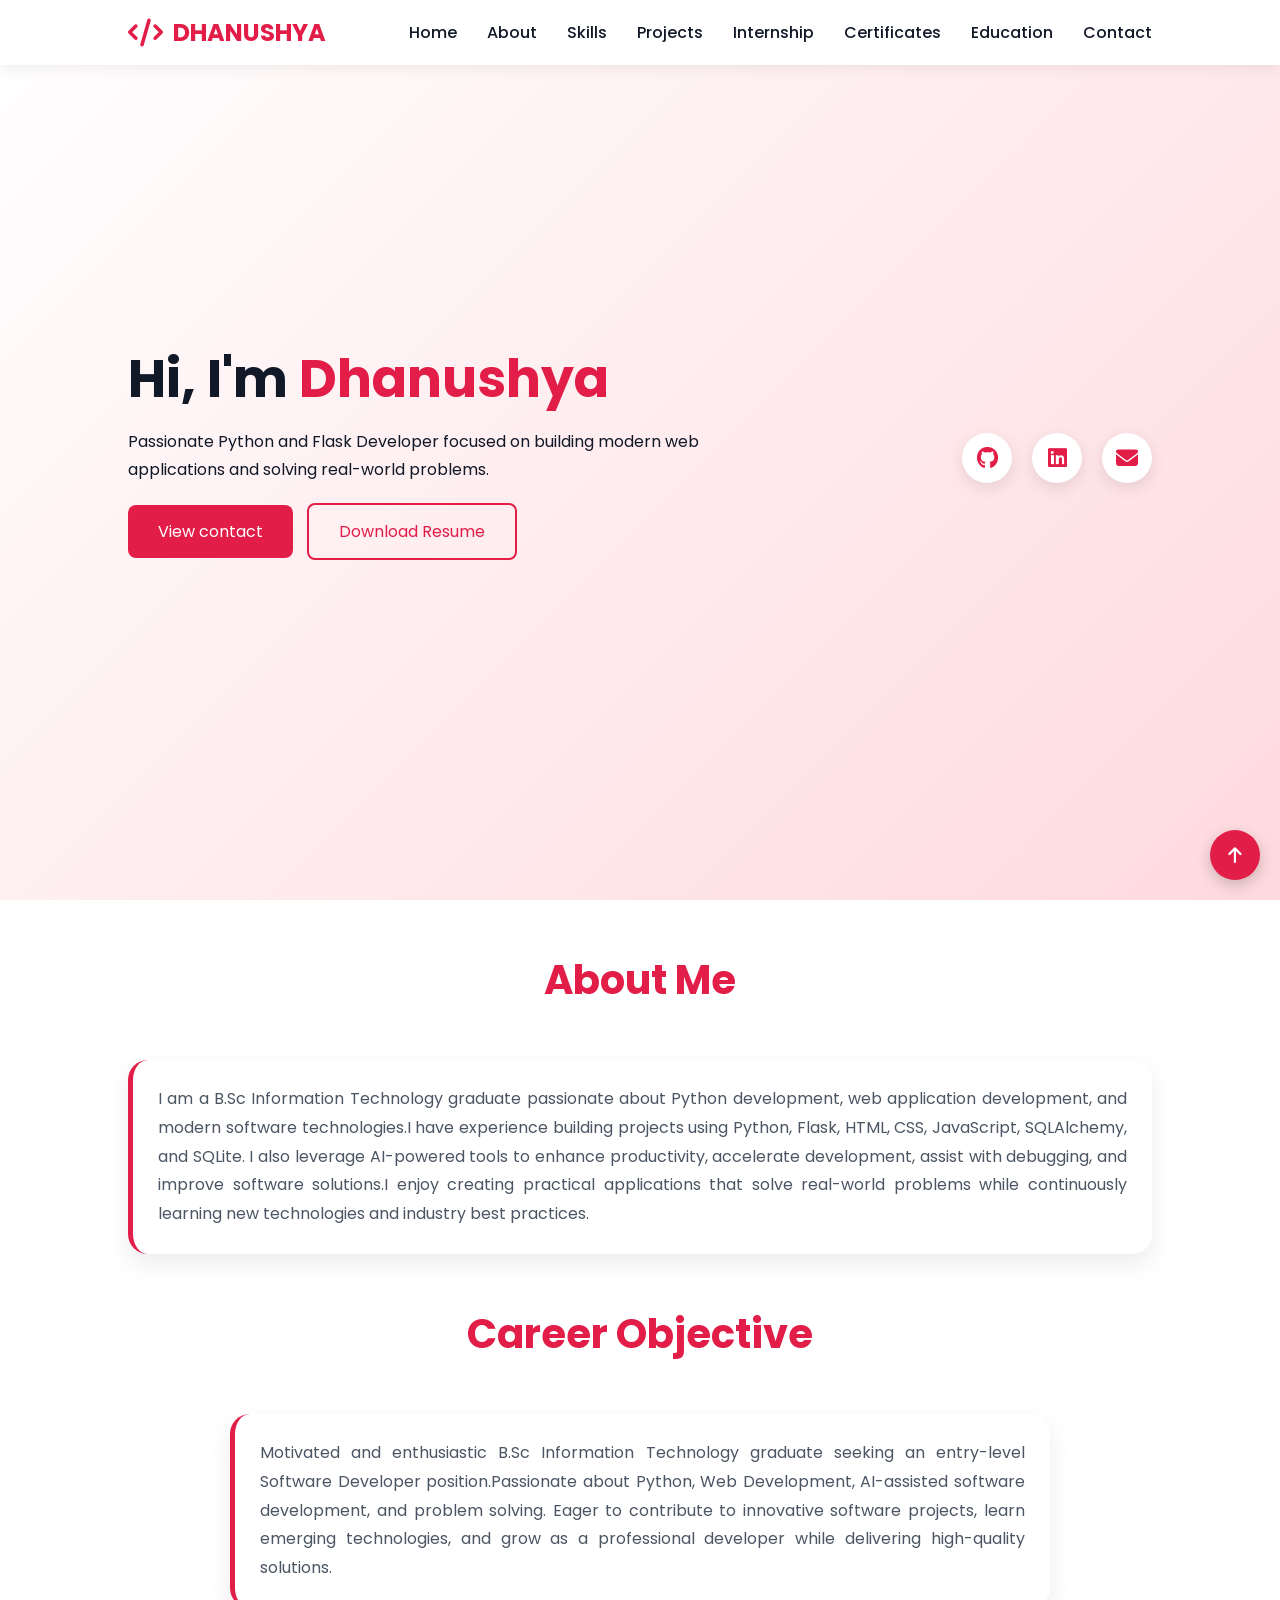
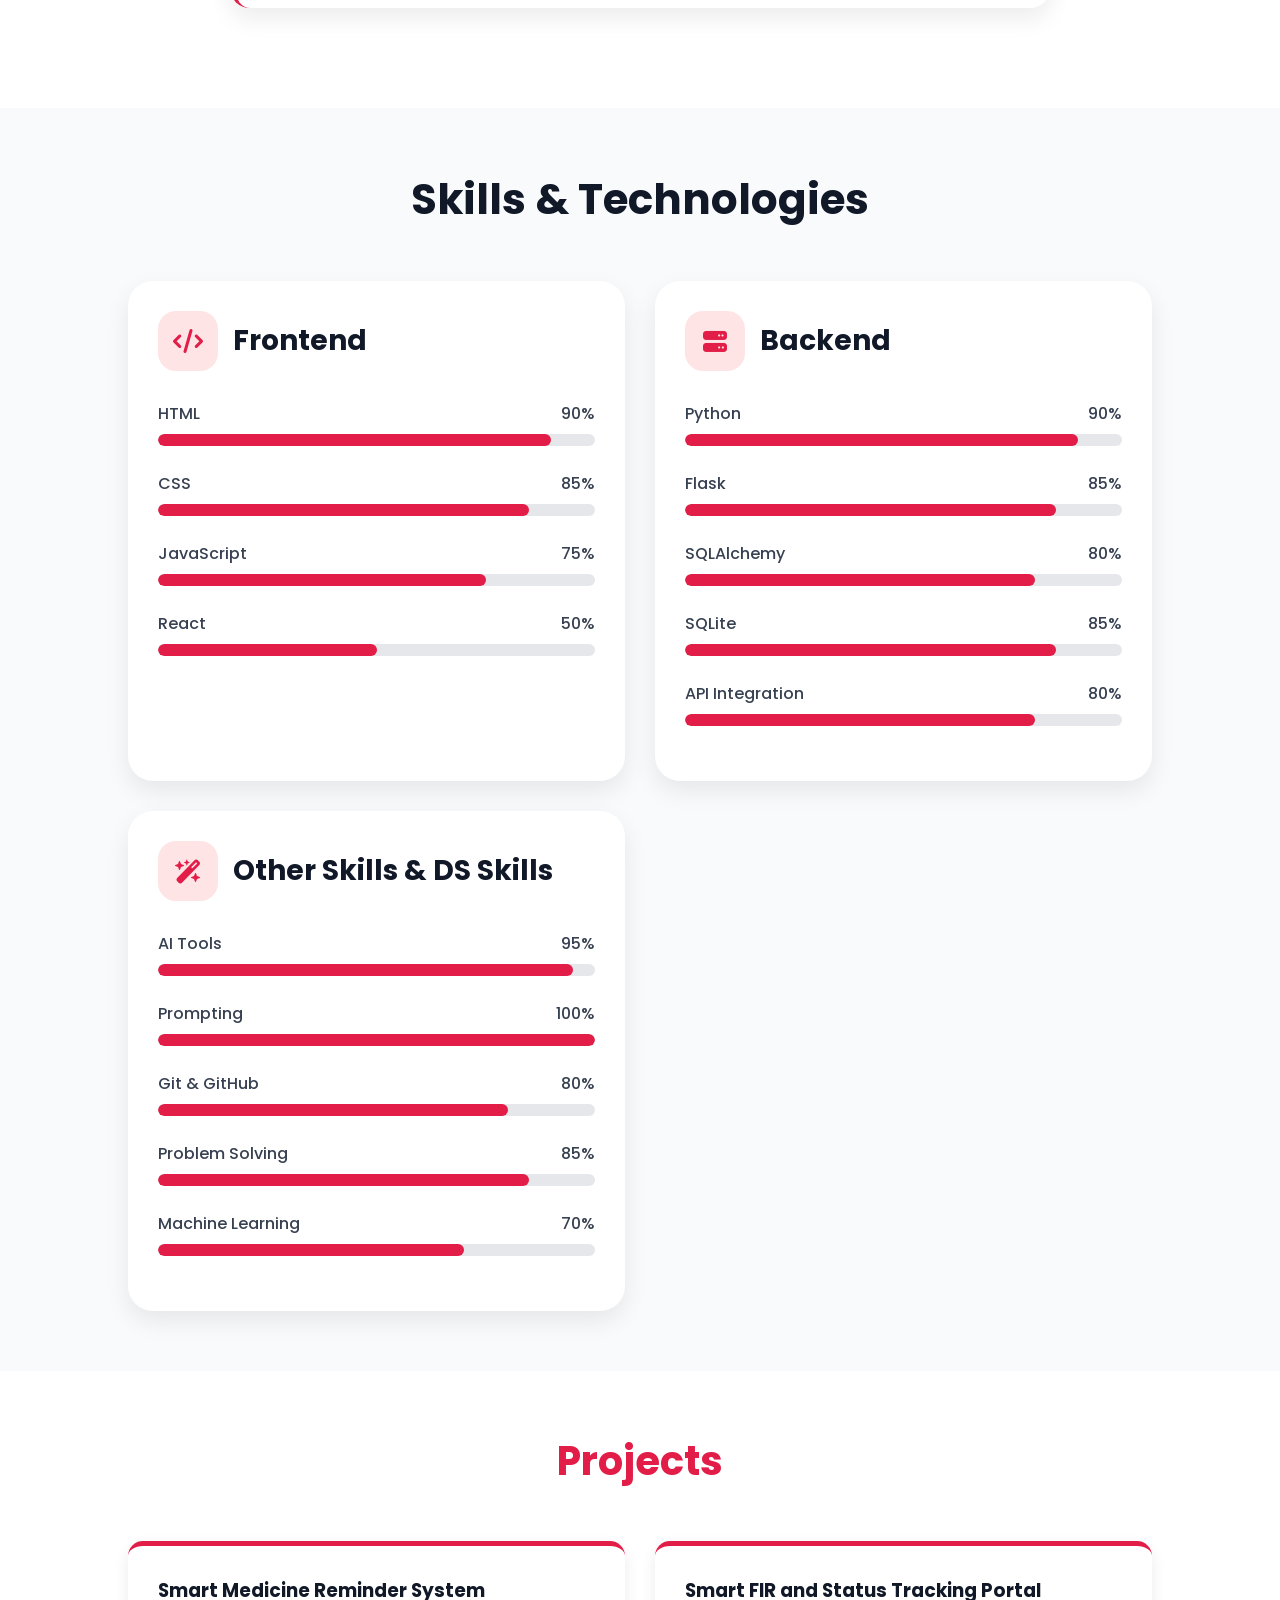
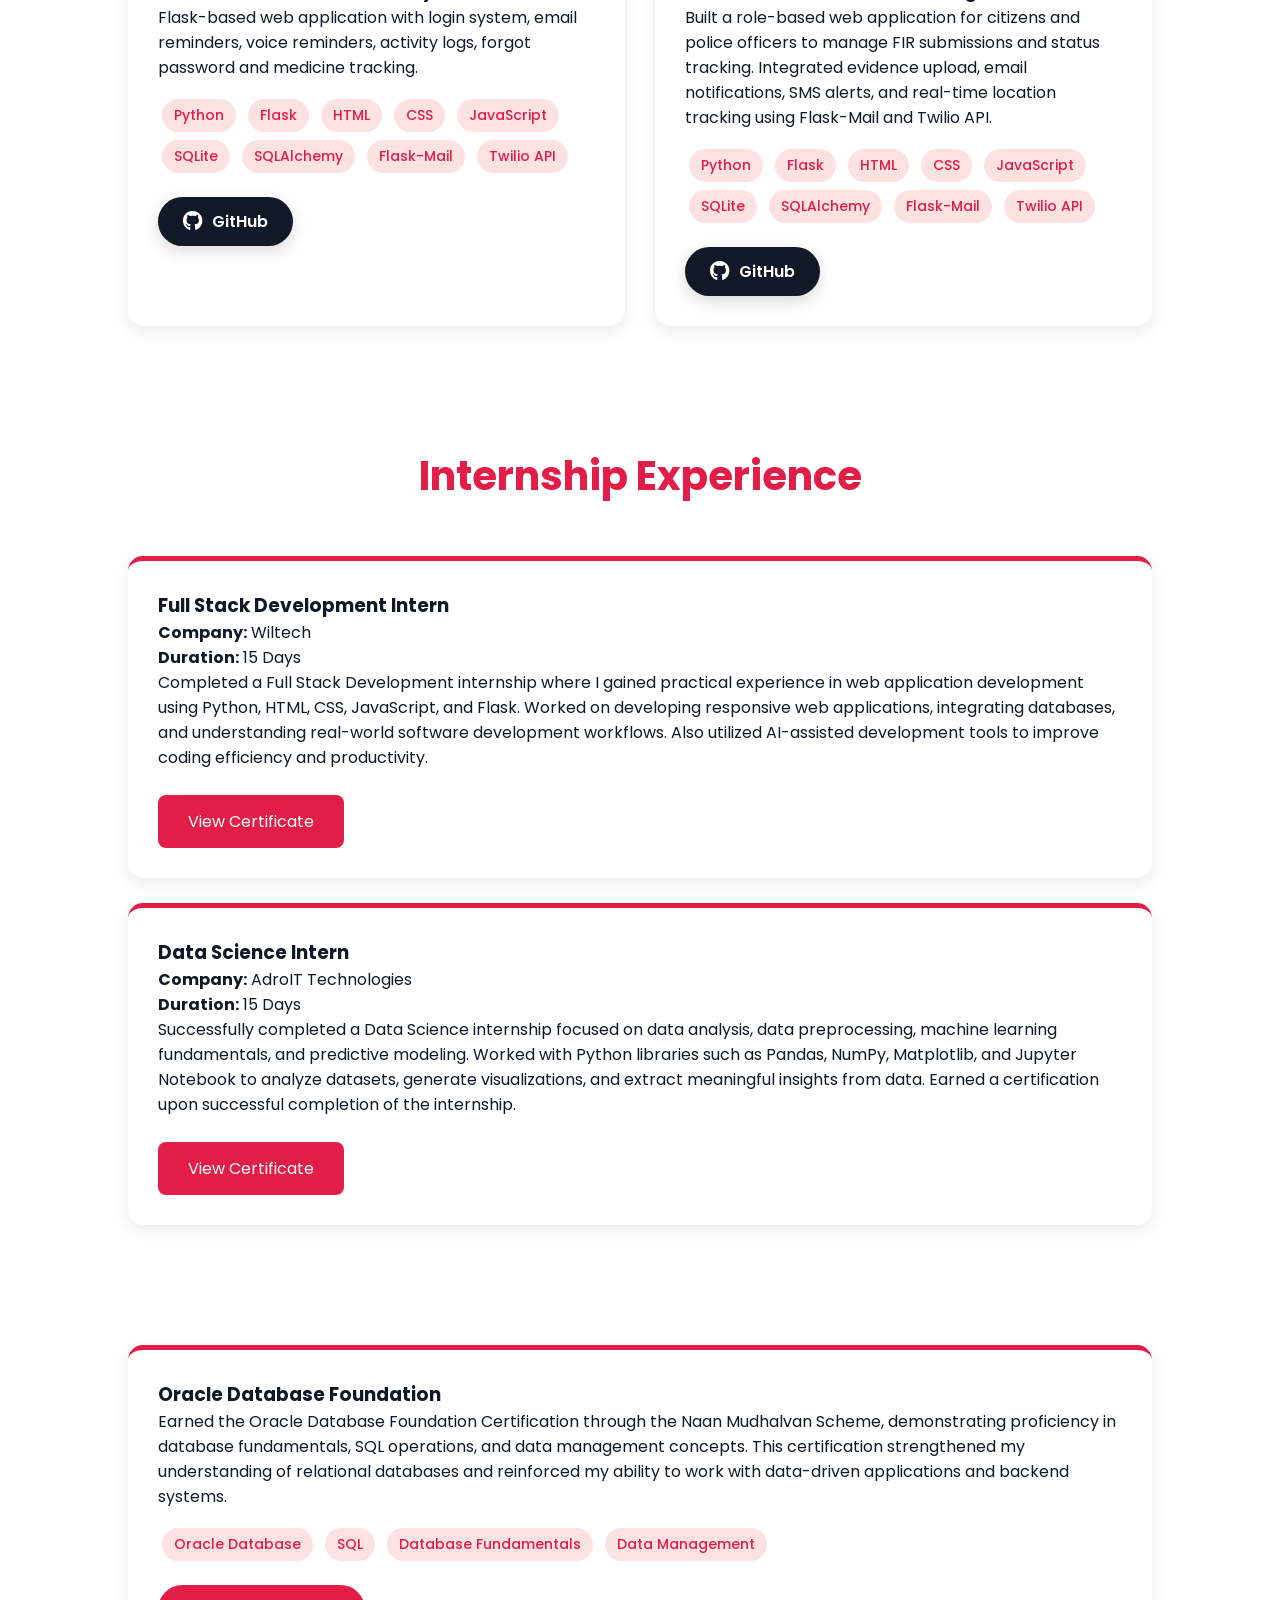
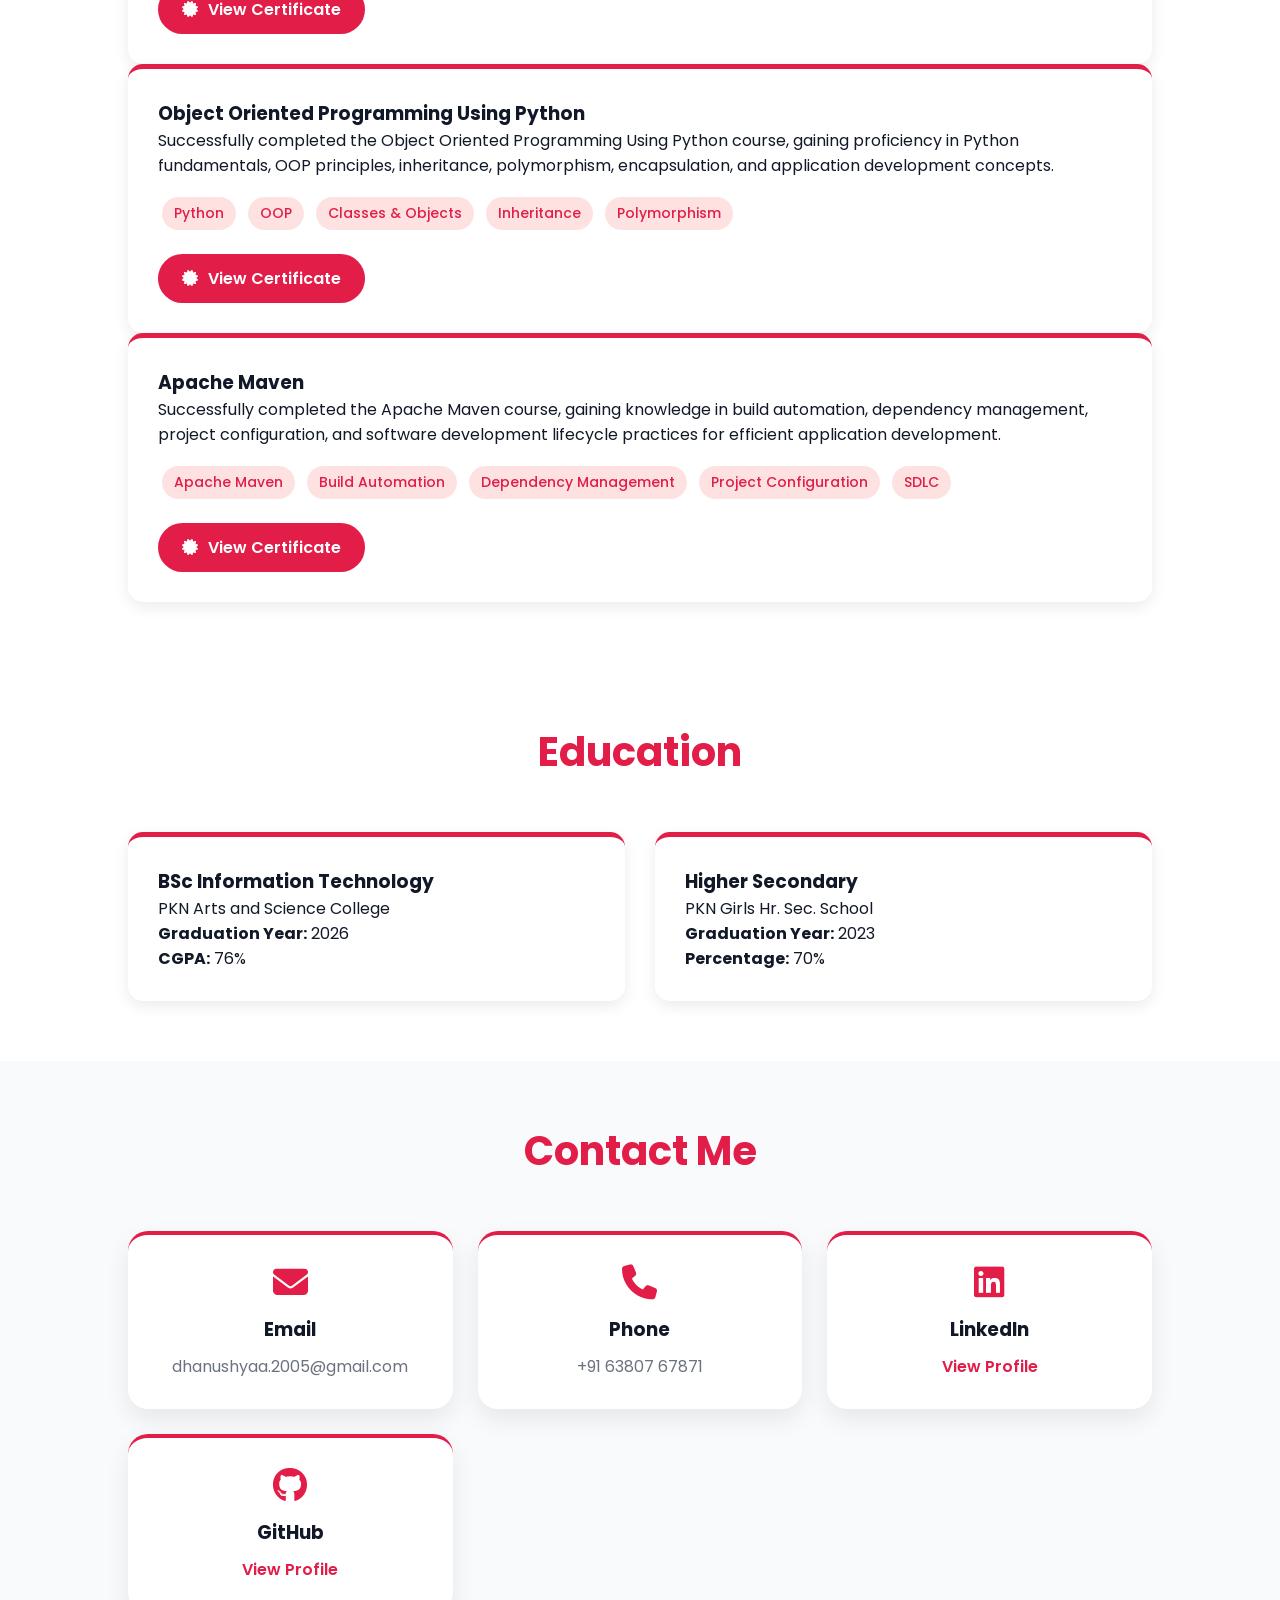
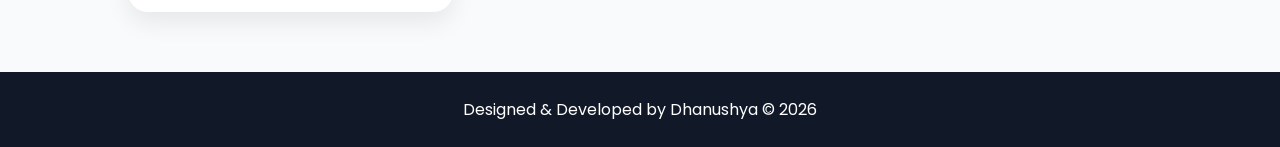
==== portfolio2/index.html @ f08ca9ea "Update index.html" ====
<!DOCTYPE html>
<html lang="en">
<head>
<meta charset="UTF-8">
<meta name="viewport" content="width=device-width, initial-scale=1.0">

<title>Dhanushya | Python Developer Portfolio</title>

<link href="https://fonts.googleapis.com/css2?family=Poppins:wght@300;400;500;600;700&display=swap" rel="stylesheet">

<link rel="stylesheet" href="style.css">

<link rel="stylesheet"
href="https://cdnjs.cloudflare.com/ajax/libs/font-awesome/6.5.1/css/all.min.css">
</head>

<body>

<nav>

<div class="logo">
    <i class="fa-solid fa-code"></i>
    DHANUSHYA
</div>

<ul>
<li><a href="#home">Home</a></li>
<li><a href="#about">About</a></li>
<li><a href="#skills">Skills</a></li>
<li><a href="#projects">Projects</a></li>
<li><a href="#internship">Internship</a></li>
<li><a href="#certificates">Certificates</a></li>
<li><a href="#education">Education</a></li>
<li><a href="#contact">Contact</a></li>
</ul>

</nav>

<section class="hero" id="home">

<div class="hero-text">

<h1>Hi, I'm <span>Dhanushya</span></h1>

<h2><span id="typing"></span>
</h2>

<p>
Passionate Python and Flask Developer focused on building
modern web applications and solving real-world problems.
</p>

<a href="#contact" class="btn">View contact</a>

<a href="Dhanushya_Resume_2.zip" class="btn-outline" download>
Download Resume
</a>

</div>
<div class="social-links">

    <a href="https://github.com/Dhanushya-A" target="_blank">
        <i class="fa-brands fa-github"></i>
    </a>

    <a href="https://www.linkedin.com/in/dhanushya01/" target="_blank">
        <i class="fa-brands fa-linkedin"></i>
    </a>

    <a href="mailto:dhanushyaa.2005@gmail.com">
        <i class="fa-solid fa-envelope"></i>
    </a>

</div>



</section>

<section id="about" class="fade-in">

<h2 class="section-title">About Me</h2>

<div class="about-card">

<p>
I am a B.Sc Information Technology graduate passionate about
Python development, web application development, and modern
software technologies.I have experience building projects using Python, Flask,
HTML, CSS, JavaScript, SQLAlchemy, and SQLite. I also leverage
AI-powered tools to enhance productivity, accelerate development,
assist with debugging, and improve software solutions.I enjoy creating practical applications that solve real-world
problems while continuously learning new technologies and
industry best practices.
</p>

</div>

<section id="objective">

<h2 class="section-title">Career Objective</h2>

<div class="objective-card">

<p>
Motivated and enthusiastic B.Sc Information Technology graduate
seeking an entry-level Software Developer position.Passionate about Python, Web Development, AI-assisted software
development, and problem solving. Eager to contribute to
innovative software projects, learn emerging technologies,
and grow as a professional developer while delivering
high-quality solutions.
</p>

</div>

</section>

</section>



<section id="skills">

    <h2 class="skills-title">Skills & Technologies</h2>

    <div class="skills-container">

        <!-- Frontend -->

        <div class="skill-card">

            <div class="card-header">
                <div class="icon-box">
                    <i class="fa-solid fa-code"></i>
                </div>
                <h3>Frontend</h3>
            </div>

            <div class="skill">
                <div class="skill-info">
                    <span>HTML</span>
                    <span>90%</span>
                </div>
                <div class="progress-bar">
                    <div class="progress" style="width:90%"></div>
                </div>
            </div>

            <div class="skill">
                <div class="skill-info">
                    <span>CSS</span>
                    <span>85%</span>
                </div>
                <div class="progress-bar">
                    <div class="progress" style="width:85%"></div>
                </div>
            </div>

            <div class="skill">
                <div class="skill-info">
                    <span>JavaScript</span>
                    <span>75%</span>
                </div>
                <div class="progress-bar">
                    <div class="progress" style="width:75%"></div>
                </div>
            </div>

            <div class="skill">
                <div class="skill-info">
                    <span>React</span>
                    <span>50%</span>
                </div>
                <div class="progress-bar">
                    <div class="progress" style="width:50%"></div>
                </div>
            </div>

        </div>

        <!-- Backend -->

        <div class="skill-card">

            <div class="card-header">
                <div class="icon-box">
                    <i class="fa-solid fa-server"></i>
                </div>
                <h3>Backend</h3>
            </div>

            <div class="skill">
                <div class="skill-info">
                    <span>Python</span>
                    <span>90%</span>
                </div>
                <div class="progress-bar">
                    <div class="progress" style="width:90%"></div>
                </div>
            </div>

            <div class="skill">
                <div class="skill-info">
                    <span>Flask</span>
                    <span>85%</span>
                </div>
                <div class="progress-bar">
                    <div class="progress" style="width:85%"></div>
                </div>
            </div>

            <div class="skill">
                <div class="skill-info">
                    <span>SQLAlchemy</span>
                    <span>80%</span>
                </div>
                <div class="progress-bar">
                    <div class="progress" style="width:80%"></div>
                </div>
            </div>

            <div class="skill">
                <div class="skill-info">
                    <span>SQLite</span>
                    <span>85%</span>
                </div>
                <div class="progress-bar">
                    <div class="progress" style="width:85%"></div>
                </div>
            </div>
            
            <div class="skill">
                <div class="skill-info">
                    <span>API Integration</span>
                    <span>80%</span>
                </div>
                <div class="progress-bar">
                    <div class="progress" style="width:80%"></div>
                </div>
            </div>

        </div>

        <!-- Other Skills -->

        <div class="skill-card">

            <div class="card-header">
                <div class="icon-box">
                    <i class="fa-solid fa-wand-magic-sparkles"></i>
                </div>
                <h3>Other Skills & DS Skills</h3>
            </div>

            <div class="skill">
                <div class="skill-info">
                    <span>AI Tools</span>
                    <span>95%</span>
                </div>
                <div class="progress-bar">
                    <div class="progress" style="width:95%"></div>
                </div>
            </div>

            <div class="skill">
                <div class="skill-info">
                    <span>Prompting</span>
                    <span>100%</span>
                </div>
                <div class="progress-bar">
                    <div class="progress" style="width:100%"></div>
                </div>
            </div>

            <div class="skill">
                <div class="skill-info">
                    <span>Git & GitHub</span>
                    <span>80%</span>
                </div>
                <div class="progress-bar">
                    <div class="progress" style="width:80%"></div>
                </div>
            </div>

            <div class="skill">
                <div class="skill-info">
                    <span>Problem Solving</span>
                    <span>85%</span>
                </div>
                <div class="progress-bar">
                    <div class="progress" style="width:85%"></div>
                </div>
            </div>

            <div class="skill">
                <div class="skill-info">
                    <span>Machine Learning</span>
                    <span>70%</span>
                </div>
                <div class="progress-bar">
                    <div class="progress" style="width:70%"></div>
                </div>
            </div>

        </div>

    </div>

</section>

<section id="projects">

<h2 class="section-title">Projects</h2>

<div class="projects-grid">

<div class="project">

<h3>Smart Medicine Reminder System</h3>

<p>
Flask-based web application with login system,
email reminders, voice reminders, activity logs,
forgot password and medicine tracking.
</p>

<div class="tech-stack">
    <span>Python</span>
    <span>Flask</span>
    <span>HTML</span>
    <span>CSS</span>
    <span>JavaScript</span>
    <span>SQLite</span>
    <span>SQLAlchemy</span>
    <span>Flask-Mail</span>
    <span>Twilio API</span>
</div>

<div class="project-buttons">

    <a href="https://github.com/Dhanushya-A/Medicine_reminder_webapp.git"
       target="_blank"
       class="github-btn">

       <i class="fa-brands fa-github"></i>
       GitHub

    </a>

</div>

</div>
<div class="project">

<h3>Smart FIR and Status Tracking Portal</h3>

<p>
Built a role-based web application for citizens and police
officers to manage FIR submissions and status tracking.
Integrated evidence upload, email notifications, SMS alerts,
and real-time location tracking using Flask-Mail and Twilio API.
</p>

<div class="tech-stack">
    <span>Python</span>
    <span>Flask</span>
    <span>HTML</span>
    <span>CSS</span>
    <span>JavaScript</span>
    <span>SQLite</span>
    <span>SQLAlchemy</span>
    <span>Flask-Mail</span>
    <span>Twilio API</span>
</div>
<div class="project-buttons">

    <a href="https://github.com/Dhanushya-A/Smart-FIR-and-Status-Tracking-Portal.git"
       target="_blank"
       class="github-btn">

       <i class="fa-brands fa-github"></i>
       GitHub

    </a>

</div>

</div>



</div>

</section>

<section id="internship">

    <h2 class="section-title">Internship Experience</h2>

    <div class="project">

        <h3>Full Stack Development Intern</h3>

        <p><strong>Company:</strong> Wiltech</p>

        <p><strong>Duration:</strong> 15 Days</p>

        <p>
            Completed a Full Stack Development internship where I gained
            practical experience in web application development using Python,
            HTML, CSS, JavaScript, and Flask. Worked on developing responsive
            web applications, integrating databases, and understanding
            real-world software development workflows. Also utilized AI-assisted
            development tools to improve coding efficiency and productivity.
        </p>
         <br>

            <a href="certificates/intern_certificate.jpg"
               target="_blank"
               class="btn">
               View Certificate
            </a>

    </div>

    <br>

    <div class="project">

        <h3>Data Science Intern</h3>
        <p><strong>Company:</strong> AdroIT Technologies</p>
        <p><strong>Duration:</strong> 15 Days</p>

        <p>
            Successfully completed a Data Science internship focused on data
            analysis, data preprocessing, machine learning fundamentals, and
            predictive modeling. Worked with Python libraries such as Pandas,
            NumPy, Matplotlib, and Jupyter Notebook to analyze datasets,
            generate visualizations, and extract meaningful insights from data.
            Earned a certification upon successful completion of the internship.
        </p>
         <br>

            <a href="ds_intern_certificate.jpg"
               target="_blank"
               class="btn">
               View Certificate
            </a>

    </div>

</section>
<section id="certificates">
<div class="project">
    <h3>Oracle Database Foundation</h3>

    <p>
       Earned the Oracle Database Foundation Certification through the Naan Mudhalvan Scheme, 
       demonstrating proficiency in database fundamentals, SQL operations, and data management 
       concepts. This certification strengthened my understanding of relational databases and 
       reinforced my ability to work with data-driven applications and backend systems.
       
    </p>

    <div class="tech-stack">
        <span>Oracle Database</span>
        <span>SQL</span>
        <span>Database Fundamentals</span>
        <span>Data Management</span>
    </div>

    <div class="project-buttons">
        <a href="certificates/oracle_database_certificate.pdf"
           target="_blank"
           class="live-btn">
            <i class="fa-solid fa-certificate"></i>
            View Certificate
        </a>
    </div>
</div>
<div class="project">
    <h3>Object Oriented Programming Using Python</h3>

    <p>
        Successfully completed the Object Oriented Programming Using Python course,
        gaining proficiency in Python fundamentals, OOP principles, inheritance,
        polymorphism, encapsulation, and application development concepts.
    </p>

    <div class="tech-stack">
        <span>Python</span>
        <span>OOP</span>
        <span>Classes & Objects</span>
        <span>Inheritance</span>
        <span>Polymorphism</span>
    </div>

    <div class="project-buttons">
        <a href="python_oop_certificate.pdf"
           target="_blank"
           class="live-btn">
            <i class="fa-solid fa-certificate"></i>
            View Certificate
        </a>
    </div>
</div>
<div class="project">
    <h3>Apache Maven</h3>

    <p>
        Successfully completed the Apache Maven course, gaining knowledge in
        build automation, dependency management, project configuration, and
        software development lifecycle practices for efficient application development.
    </p>

    <div class="tech-stack">
        <span>Apache Maven</span>
        <span>Build Automation</span>
        <span>Dependency Management</span>
        <span>Project Configuration</span>
        <span>SDLC</span>
    </div>

    <div class="project-buttons">
        <a href="apache_maven_certificate.pdf"
           target="_blank"
           class="live-btn">
            <i class="fa-solid fa-certificate"></i>
            View Certificate
        </a>
    </div>
</div>
</section>

<section id="education">

    <h2 class="section-title">Education</h2>

    <div class="projects-grid">

        <div class="project">

            <h3>BSc Information Technology</h3>

            <p>PKN Arts and Science College</p>

            <p><strong>Graduation Year:</strong> 2026</p>
            <p><strong>CGPA:</strong> 76%</p>


        </div>

        <div class="project">

            <h3>Higher Secondary</h3>

            <p>PKN Girls Hr. Sec. School</p>

            <p><strong>Graduation Year:</strong> 2023</p>
            <p><strong>Percentage:</strong> 70%</p>


        </div>

    </div>

</section>

<section id="contact">

    <h2 class="section-title">Contact Me</h2>

    <div class="contact-container">

        <div class="contact-card">
            <i class="fa-solid fa-envelope"></i>
            <h3>Email</h3>
            <p>dhanushyaa.2005@gmail.com</p>
        </div>

        <div class="contact-card">
            <i class="fa-solid fa-phone"></i>
            <h3>Phone</h3>
            <p>+91 63807 67871</p>
        </div>

        <div class="contact-card">
            <i class="fa-brands fa-linkedin"></i>
            <h3>LinkedIn</h3>
            <a href="https://www.linkedin.com/in/dhanushya01/" target="_blank">
                View Profile
            </a>
        </div>

        <div class="contact-card">
            <i class="fa-brands fa-github"></i>
            <h3>GitHub</h3>
            <a href="https://github.com/Dhanushya-A" target="_blank">
                View Profile
            </a>
        </div>

    </div>

</section>

<footer>

<p>Designed & Developed by Dhanushya © 2026</p>

</footer>
<button id="topBtn" onclick="window.scrollTo({top:0,behavior:'smooth'})">
    <i class="fa-solid fa-arrow-up"></i>
</button>

<script src="script.js"></script>

</body>
</html>
---- portfolio2/style.css ----
*{
margin:0;
padding:0;
box-sizing:border-box;
font-family:'Poppins',sans-serif;
scroll-behavior:smooth;
}

body{
background:#ffffff;
color:#111827;
}

nav{
position:fixed;
top:0;
width:100%;
background:white;
display:flex;
justify-content:space-between;
align-items:center;
padding:15px 10%;
box-shadow:0 2px 15px rgba(0,0,0,0.08);
z-index:1000;
}

.logo{
font-size:28px;
font-weight:700;
color:#e11d48;
}

nav ul{
display:flex;
list-style:none;
gap:30px;
}

nav ul li a{
text-decoration:none;
color:#111827;
font-weight:500;
transition:.3s;
}

nav ul li a:hover{
color:#e11d48;
}

.hero{
min-height:100vh;
display:flex;
align-items:center;
justify-content:space-between;
padding:120px 10%;
background:linear-gradient(
135deg,
#ffffff,
#fff1f2
);
}

.hero-text{
max-width:650px;
}

.hero-text h1{
font-size:60px;
}

.hero-text span{
color:#e11d48;
}

.hero-text h2{
margin:15px 0;
color:#6b7280;
}

.hero-text p{
line-height:1.8;
margin-bottom:30px;
}

.btn{
display:inline-block;
background:#e11d48;
color:white;
padding:14px 30px;
border-radius:8px;
text-decoration:none;
margin-right:10px;
}

.btn-outline{
display:inline-block;
border:2px solid #e11d48;
color:#e11d48;
padding:14px 30px;
border-radius:8px;
text-decoration:none;
}

.hero-image{
width:320px;
height:320px;
background:#e11d48;
border-radius:50%;
display:flex;
justify-content:center;
align-items:center;
color:white;
font-size:120px;
}

section{
padding:60px 10%;
}

.section-title{
text-align:center;
font-size:40px;
margin-bottom:50px;
color:#e11d48;
}

.about,
.education-card,
.contact{
background:#f8fafc;
padding:40px;
border-radius:15px;
}

#skills{
padding:60px 10%;
background:#f8fafc;
}

.skills-title{
text-align:center;
font-size:42px;
font-weight:700;
margin-bottom:50px;
color:#111827;
}

.skills-container{
display:grid;
grid-template-columns:repeat(auto-fit,minmax(350px,1fr));
gap:30px;
}

.skill-card{
background:white;
padding:30px;
border-radius:25px;
box-shadow:0 10px 25px rgba(0,0,0,0.08);
transition:0.3s;
}

.skill-card:hover{
transform:translateY(-8px);
}

.card-header{
display:flex;
align-items:center;
gap:15px;
margin-bottom:30px;
}

.icon-box{
width:60px;
height:60px;
background:#ffe4e6;
border-radius:18px;
display:flex;
align-items:center;
justify-content:center;
font-size:24px;
color:#e11d48;
}

.card-header h3{
font-size:28px;
color:#111827;
}

.skill{
margin-bottom:25px;
}

.skill-info{
display:flex;
justify-content:space-between;
margin-bottom:8px;
font-size:16px;
font-weight:500;
color:#374151;
}

.progress-bar{
width:100%;
height:12px;
background:#e5e7eb;
border-radius:20px;
overflow:hidden;
}

.progress{
height:100%;
background:#e11d48;
border-radius:20px;
}

.projects-grid{
display:grid;
grid-template-columns:repeat(auto-fit,minmax(320px,1fr));
gap:30px;
}

.project{
background:white;
padding:30px;
border-radius:15px;
border-top:5px solid #e11d48;
box-shadow:0 5px 15px rgba(0,0,0,.08);
transition:.3s;
}

.project:hover{
transform:translateY(-10px);
}

footer{
background:#111827;
color:white;
text-align:center;
padding:25px;
}

@media(max-width:768px){

nav{
flex-direction:column;
gap:15px;
}

nav ul{
flex-wrap:wrap;
justify-content:center;
}

.hero{
flex-direction:column;
text-align:center;
}

.hero-text h1{
font-size:42px;
}

.hero-image{
margin-top:40px;
width:250px;
height:250px;
font-size:90px;
}

}
.project-buttons{
display:flex;
gap:12px;
margin-top:20px;
flex-wrap:wrap;
}

.live-btn{
display:inline-flex;
align-items:center;
gap:10px;
padding:12px 24px;
background:#e11d48;
color:white;
text-decoration:none;
border-radius:50px;
font-weight:600;
transition:0.3s;
}

.live-btn:hover{
transform:translateY(-3px);
box-shadow:0 10px 25px rgba(225,29,72,0.3);
}
.github-btn{
    display:inline-flex;
    align-items:center;
    gap:10px;
    padding:12px 25px;
    background:#111827;
    color:white;
    text-decoration:none;
    border-radius:50px;
    font-size:16px;
    font-weight:600;
    transition:all 0.3s ease;
    box-shadow:0 5px 15px rgba(0,0,0,0.15);
}

.github-btn:hover{
    background:#e11d48;
    transform:translateY(-3px);
    box-shadow:0 10px 25px rgba(225,29,72,0.3);
}

.github-btn i{
    font-size:20px;
}
#about,
#objective{
    padding:50px 10%;
}

.about-card,
.objective-card{
    background:white;
    padding:25px;
    border-radius:20px;
    box-shadow:0 10px 25px rgba(0,0,0,0.08);
    border-left:5px solid #e11d48;
    transition:0.3s ease;
}

.about-card:hover,
.objective-card:hover{
    transform:translateY(-5px);
    box-shadow:0 15px 30px rgba(225,29,72,0.15);
}

.about-card h3,
.objective-card h3{
    color:#e11d48;
    font-size:24px;
    margin-bottom:15px;
}

.about-card p,
.objective-card p{
    color:#4b5563;
    line-height:1.8;
    font-size:16px;
    text-align:justify;
}

#contact{
    padding:60px 10%;
    background:#f8fafc;
}

.contact-container{
    display:grid;
    grid-template-columns:repeat(auto-fit,minmax(250px,1fr));
    gap:25px;
}

.contact-card{
    background:white;
    padding:30px;
    border-radius:20px;
    text-align:center;
    box-shadow:0 10px 25px rgba(0,0,0,0.08);
    transition:0.3s;
    border-top:4px solid #e11d48;
}

.contact-card:hover{
    transform:translateY(-8px);
    box-shadow:0 15px 30px rgba(225,29,72,0.15);
}

.contact-card i{
    font-size:35px;
    color:#e11d48;
    margin-bottom:15px;
}

.contact-card h3{
    margin-bottom:10px;
    color:#111827;
}

.contact-card p{
    color:#6b7280;
}

.contact-card a{
    text-decoration:none;
    color:#e11d48;
    font-weight:600;
}

.contact-card a:hover{
    text-decoration:underline;
}

.fade-in{
    opacity:0;
    transform:translateY(30px);
    animation:fadeInUp 1s ease forwards;
}

@keyframes fadeInUp{
    from{
        opacity:0;
        transform:translateY(30px);
    }
    to{
        opacity:1;
        transform:translateY(0);
    }
}

.project{
    transition:all 0.3s ease;
}

.project:hover{
    transform:translateY(-10px);
    box-shadow:0 15px 35px rgba(225,29,72,0.2);
}

.progress{
    height:100%;
    background:#e11d48;
    border-radius:20px;
    animation:loadBar 2s ease;
}

@keyframes loadBar{
    from{
        width:0;
    }
}

.tech-stack{
    margin-top:15px;
    margin-bottom:20px;
}

.tech-stack span{
    display:inline-block;
    background:#fee2e2;
    color:#e11d48;
    padding:6px 12px;
    margin:4px;
    border-radius:20px;
    font-size:14px;
    font-weight:500;
    transition:0.3s;
}

.tech-stack span:hover{
    background:#e11d48;
    color:white;
    transform:translateY(-2px);
}

.social-links{
    margin-top:15px;
    display:flex;
    gap:20px;
}

.social-links a{
    width:50px;
    height:50px;
    background:white;
    border-radius:50%;
    display:flex;
    align-items:center;
    justify-content:center;
    color:#e11d48;
    font-size:22px;
    text-decoration:none;
    box-shadow:0 5px 15px rgba(0,0,0,.1);
    transition:.3s;
}

.social-links a:hover{
    background:#e11d48;
    color:white;
    transform:translateY(-5px);
}

.hero{
    position:relative;
    overflow:hidden;
    background:linear-gradient(
        -45deg,
        #ffffff,
        #ffe4e6,
        #fecdd3,
        #ffffff
    );
    background-size:400% 400%;
    animation:gradientMove 12s ease infinite;
}

@keyframes gradientMove{

    0%{
        background-position:0% 50%;
    }

    50%{
        background-position:100% 50%;
    }

    100%{
        background-position:0% 50%;
    }

}

.logo{
    display:flex;
    align-items:center;
    gap:10px;
    color:#e11d48;
    font-size:24px;
    font-weight:700;
}

.logo i{
    font-size:28px;
}

.hero-image img{
    animation:float 4s ease-in-out infinite;
}

@keyframes float{

    0%{
        transform:translateY(0);
    }

    50%{
        transform:translateY(-15px);
    }

    100%{
        transform:translateY(0);
    }

}

#topBtn{
    position:fixed;
    bottom:20px;
    right:20px;
    width:50px;
    height:50px;
    border:none;
    border-radius:50%;
    background:#e11d48;
    color:white;
    font-size:18px;
    cursor:pointer;
    box-shadow:0 5px 15px rgba(0,0,0,0.2);
    transition:0.3s;
}

#topBtn:hover{
    transform:translateY(-5px);
    background:#be123c;
}

.hero-text h1{
    font-size:52px;
    margin-bottom:10px;
}

.hero-text h2{
    margin:10px 0;
}

.hero-text p{
    line-height:1.7;
    margin-bottom:20px;
}
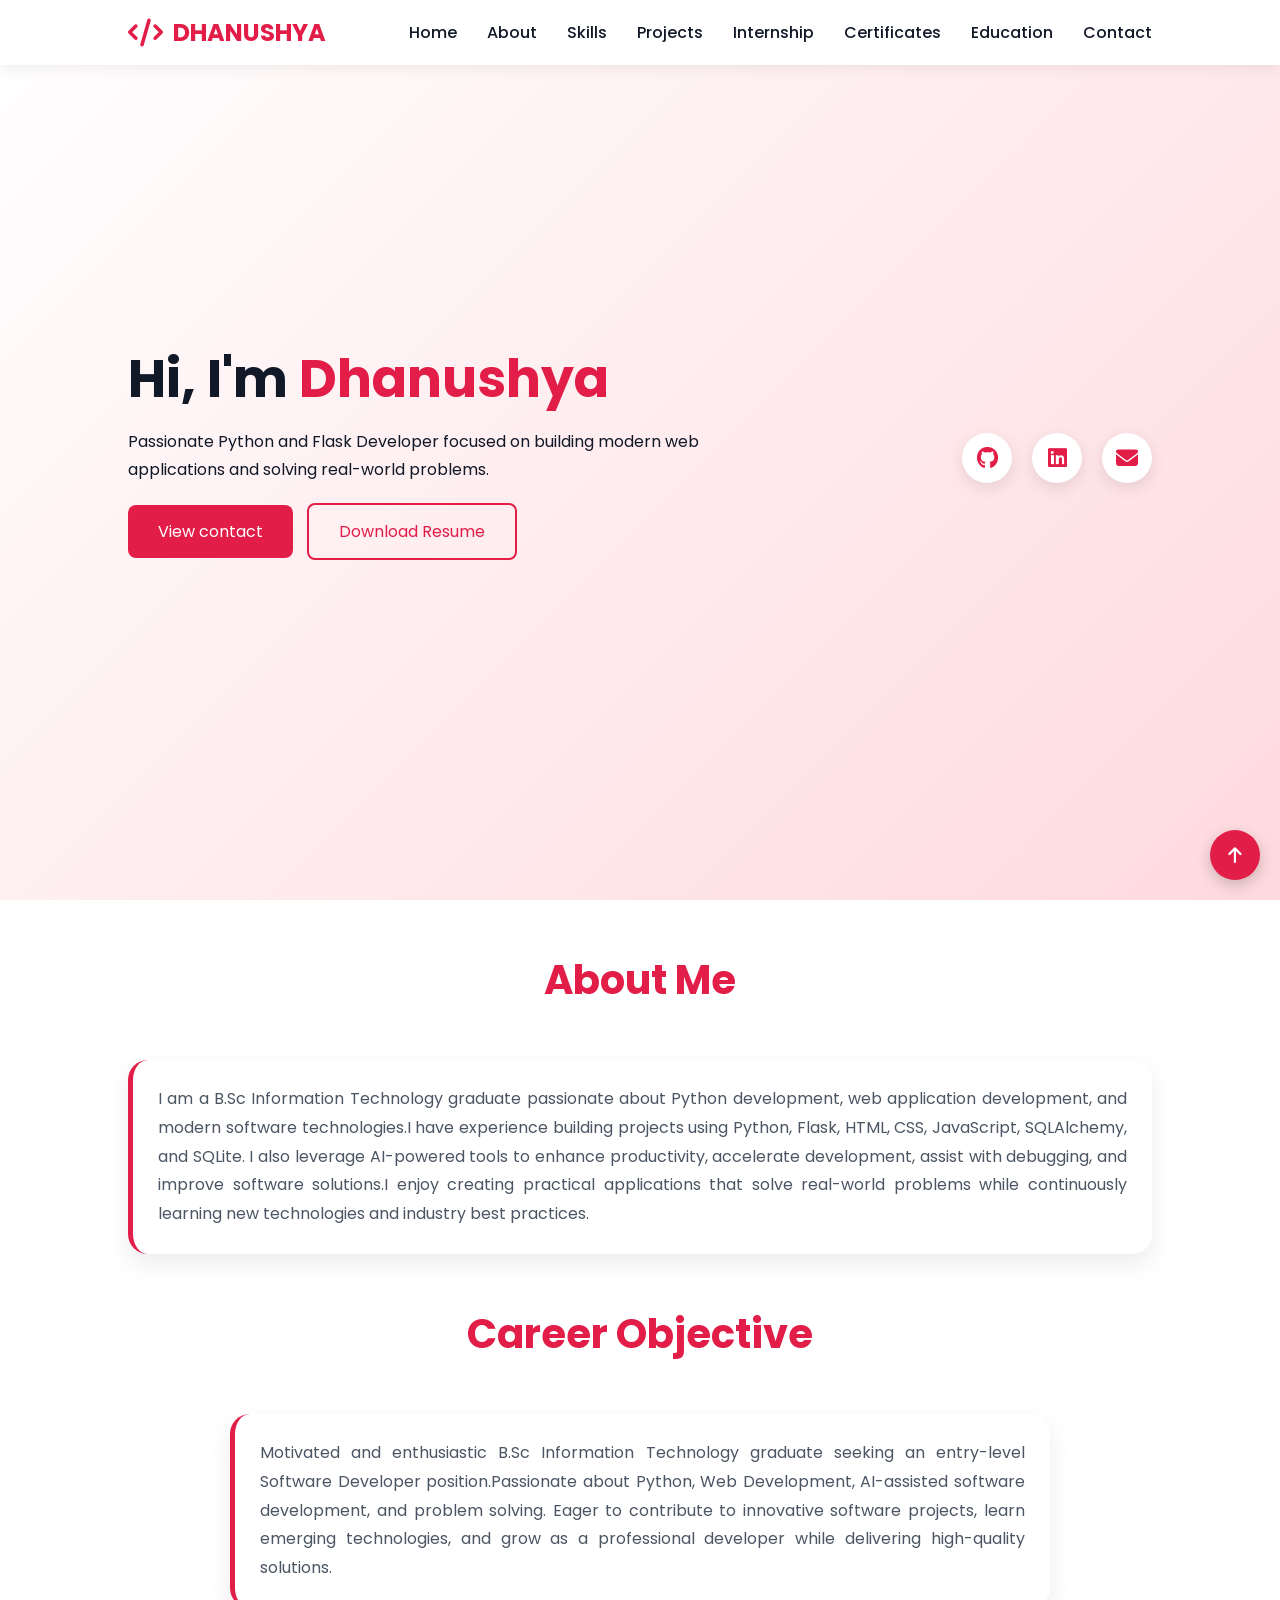
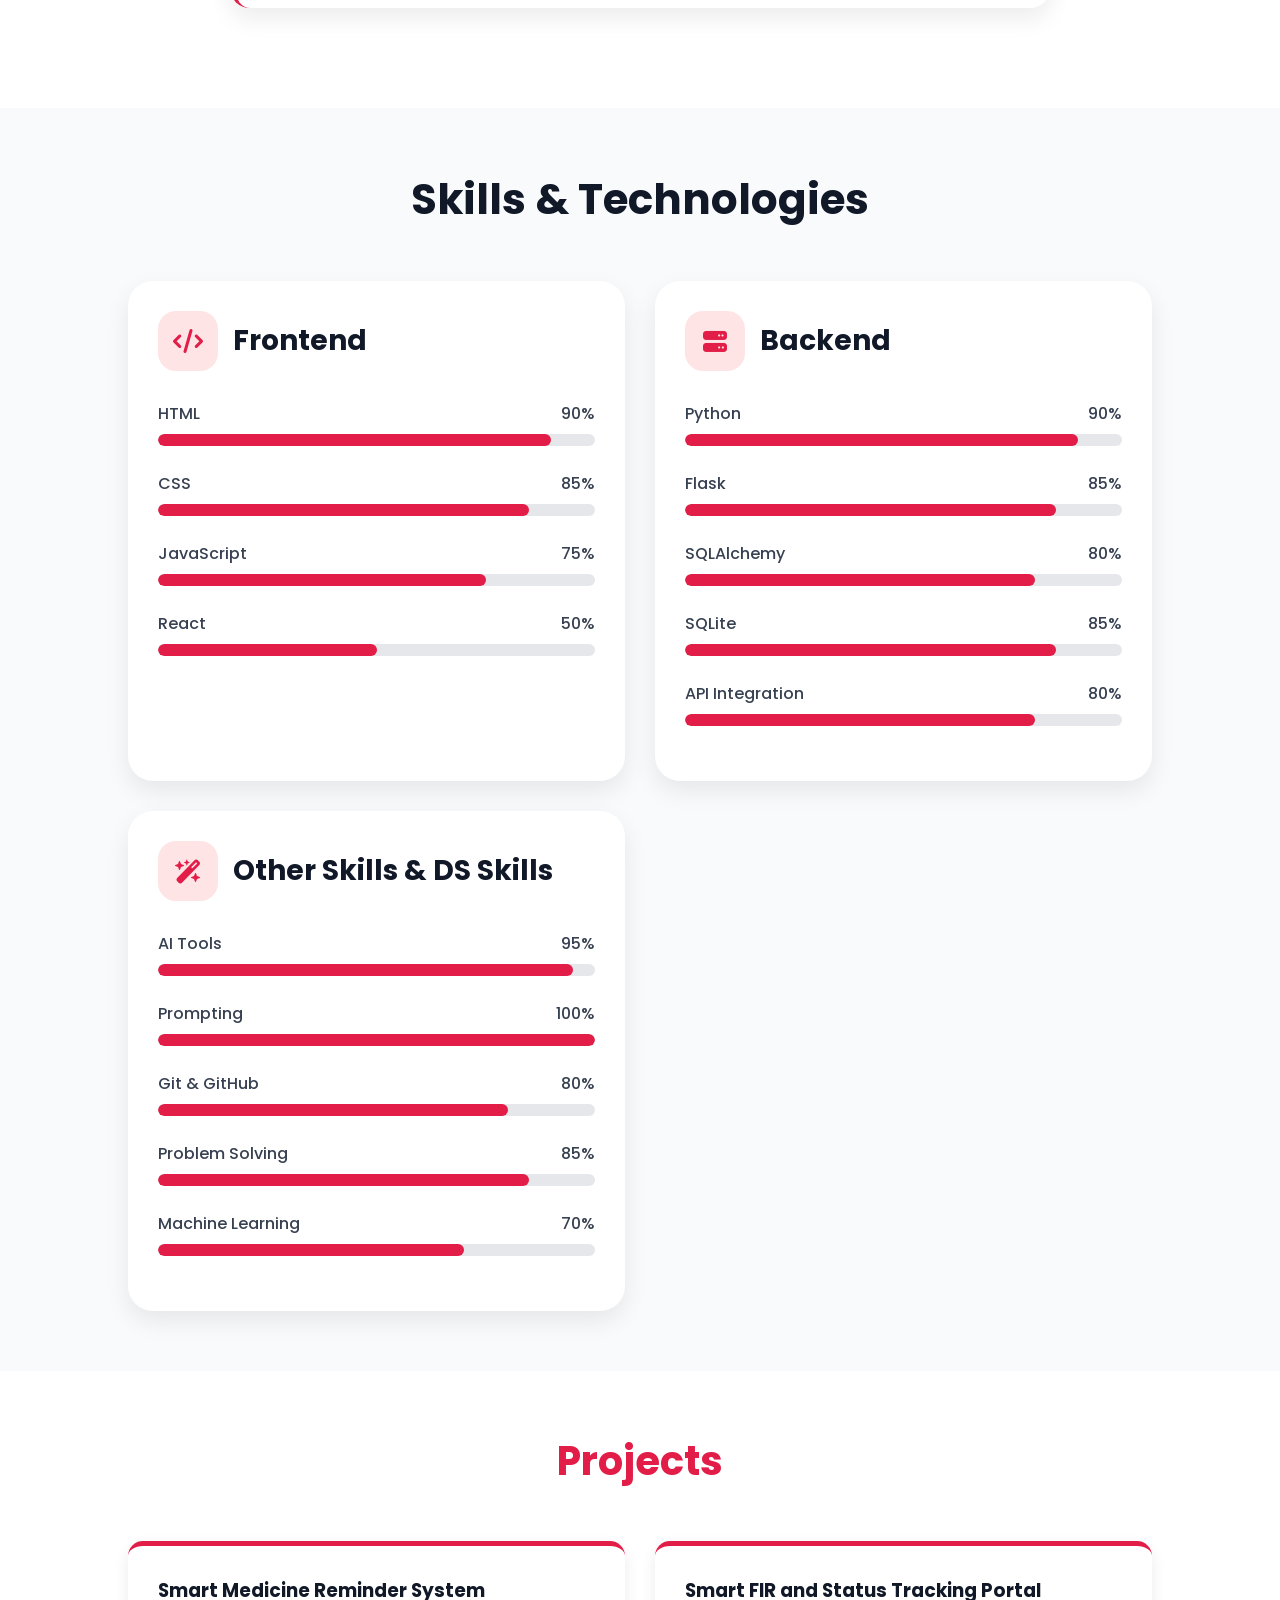
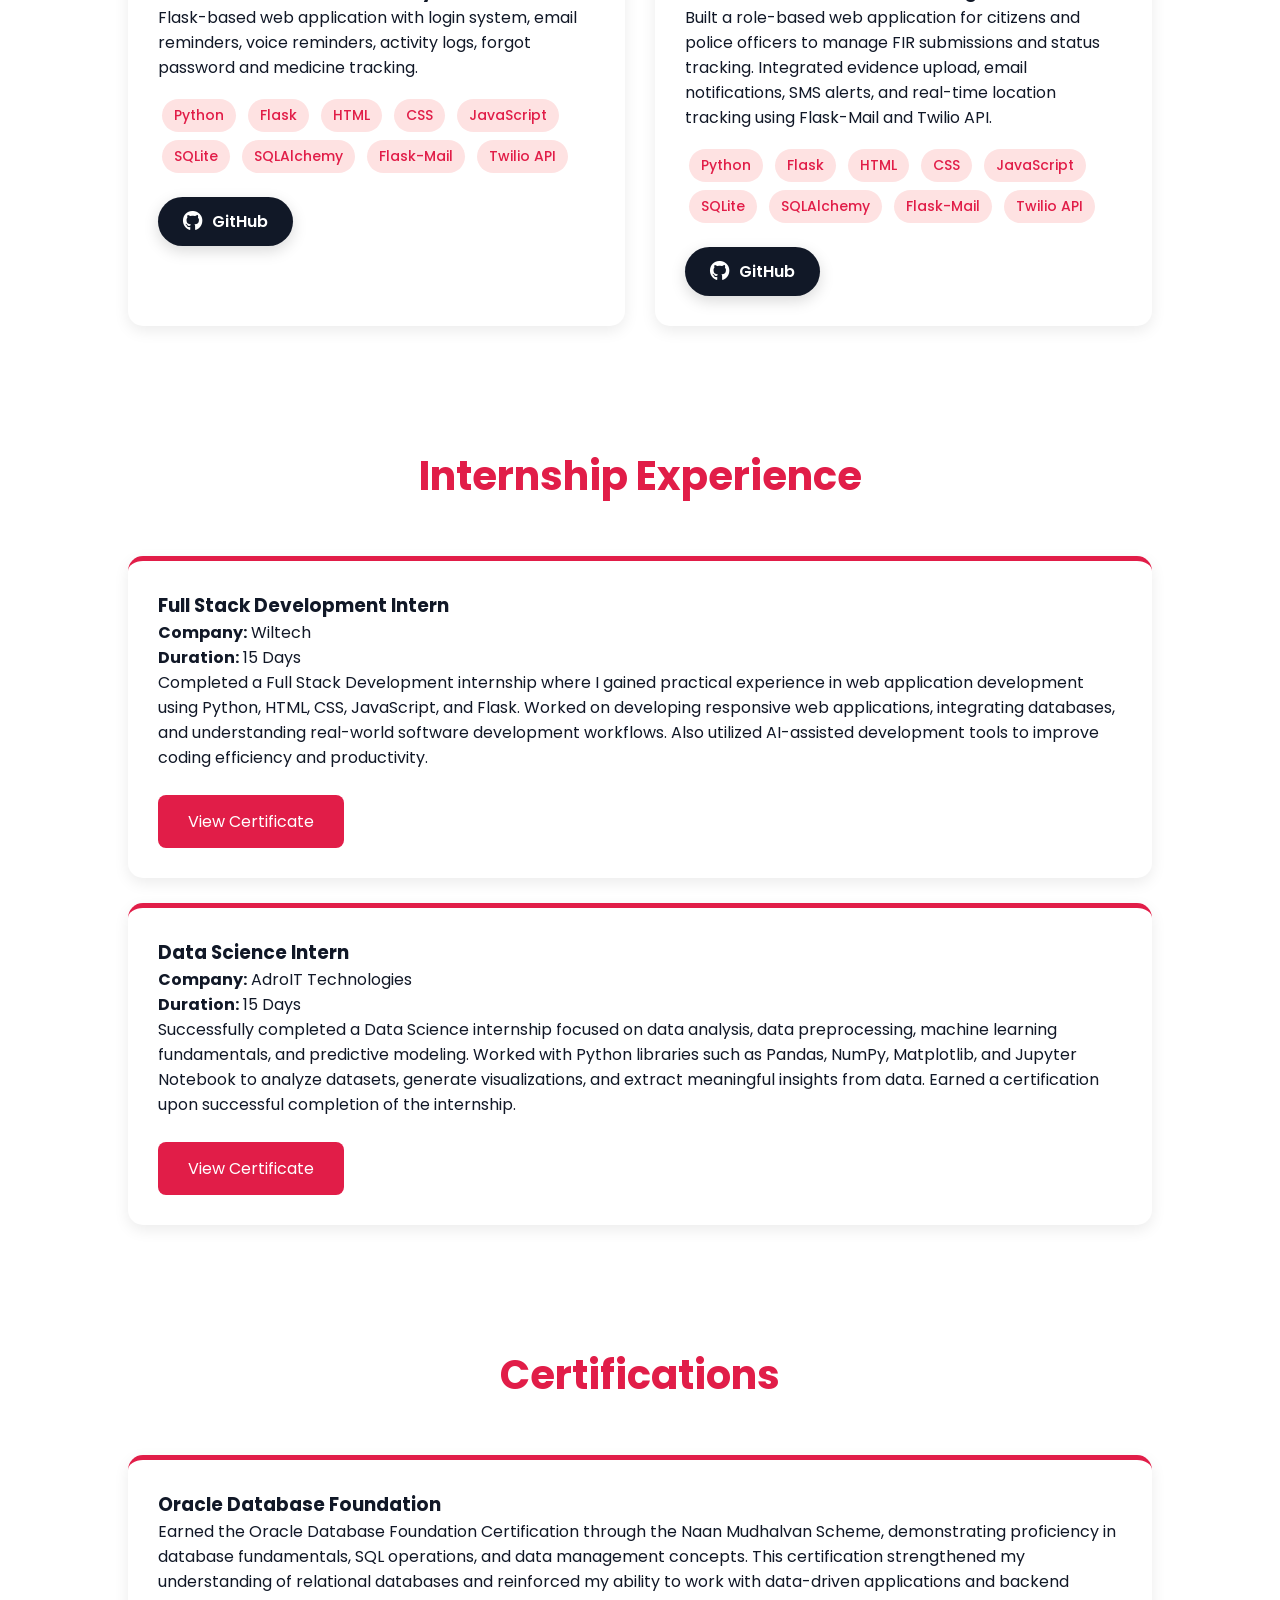
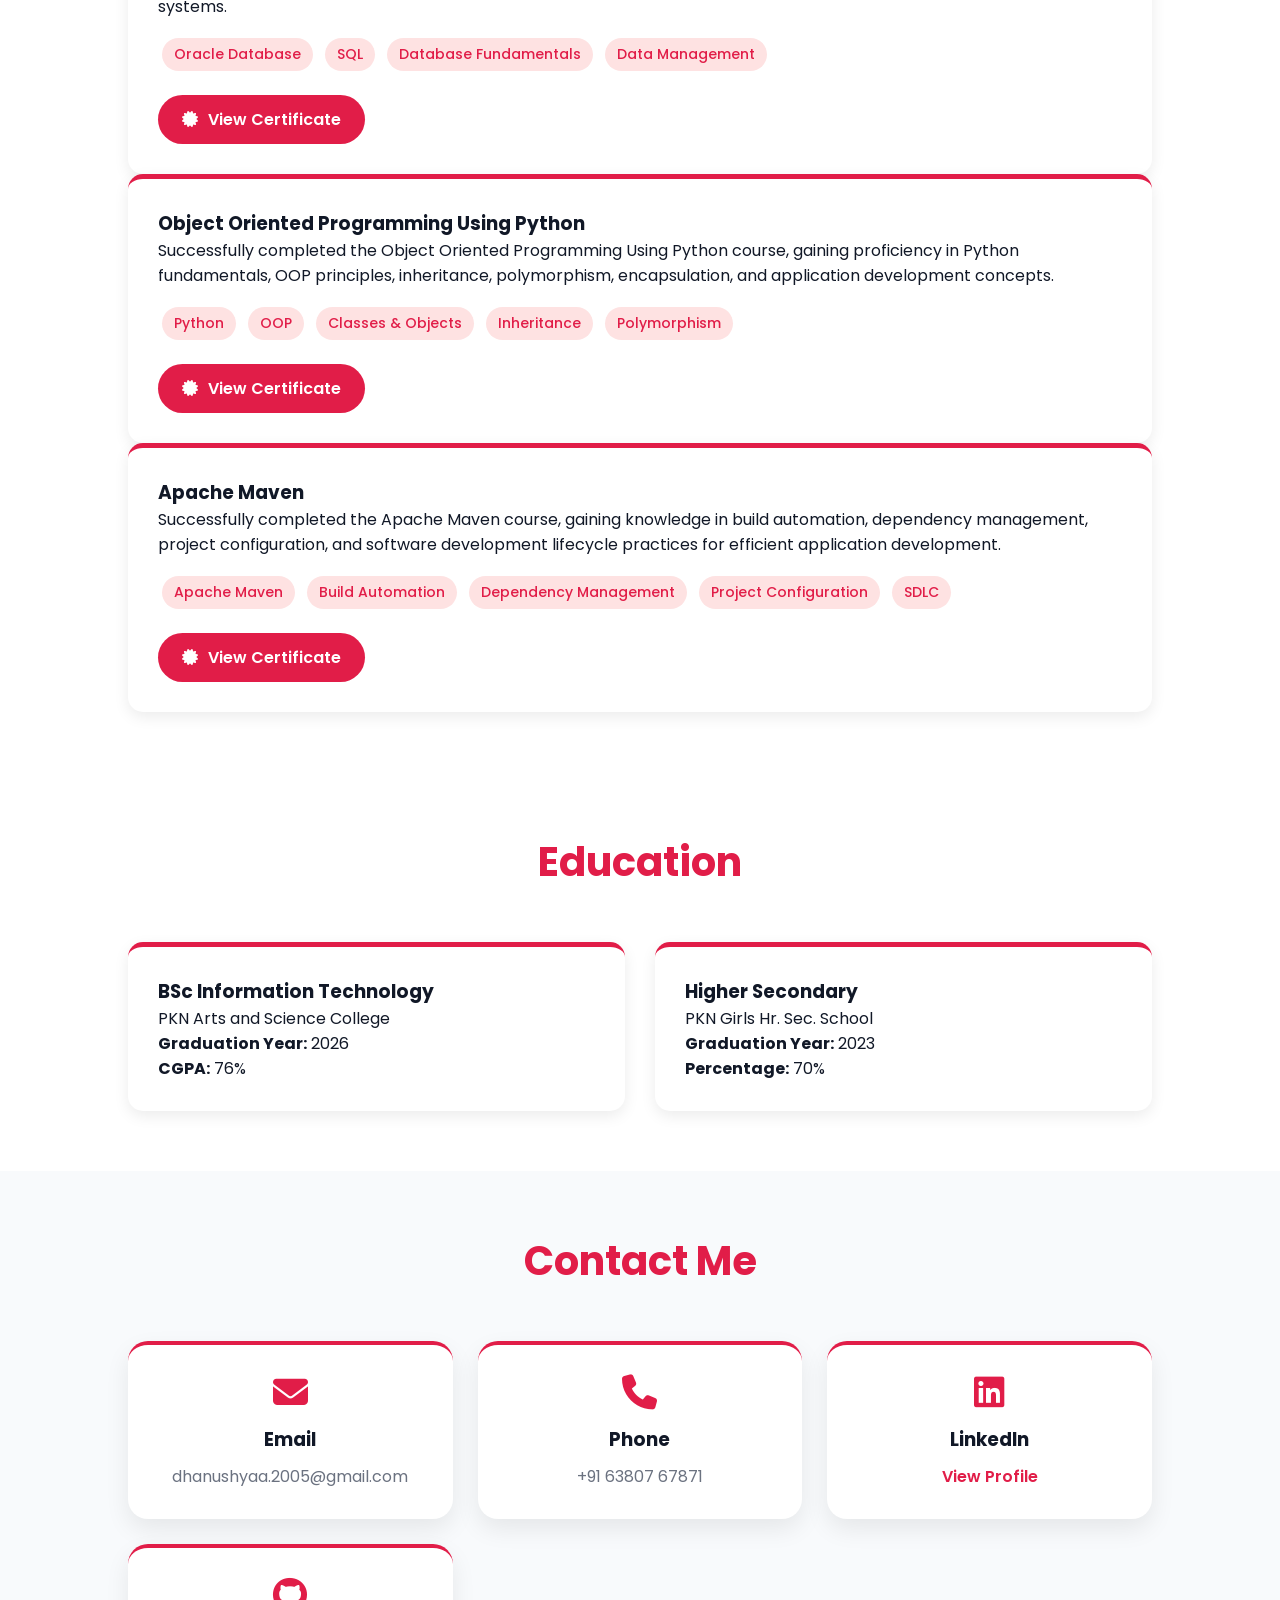
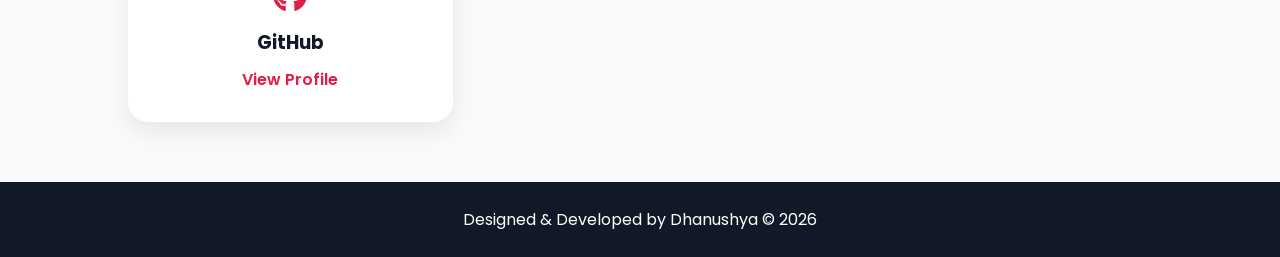
==== commit b9b2a164: "Update index.html" ====
--- a/portfolio2/index.html
+++ b/portfolio2/index.html
@@ -451,6 +451,7 @@
 
 </section>
 <section id="certificates">
+    <h2 class="section-title">Certifications</h2>
 <div class="project">
     <h3>Oracle Database Foundation</h3>
 
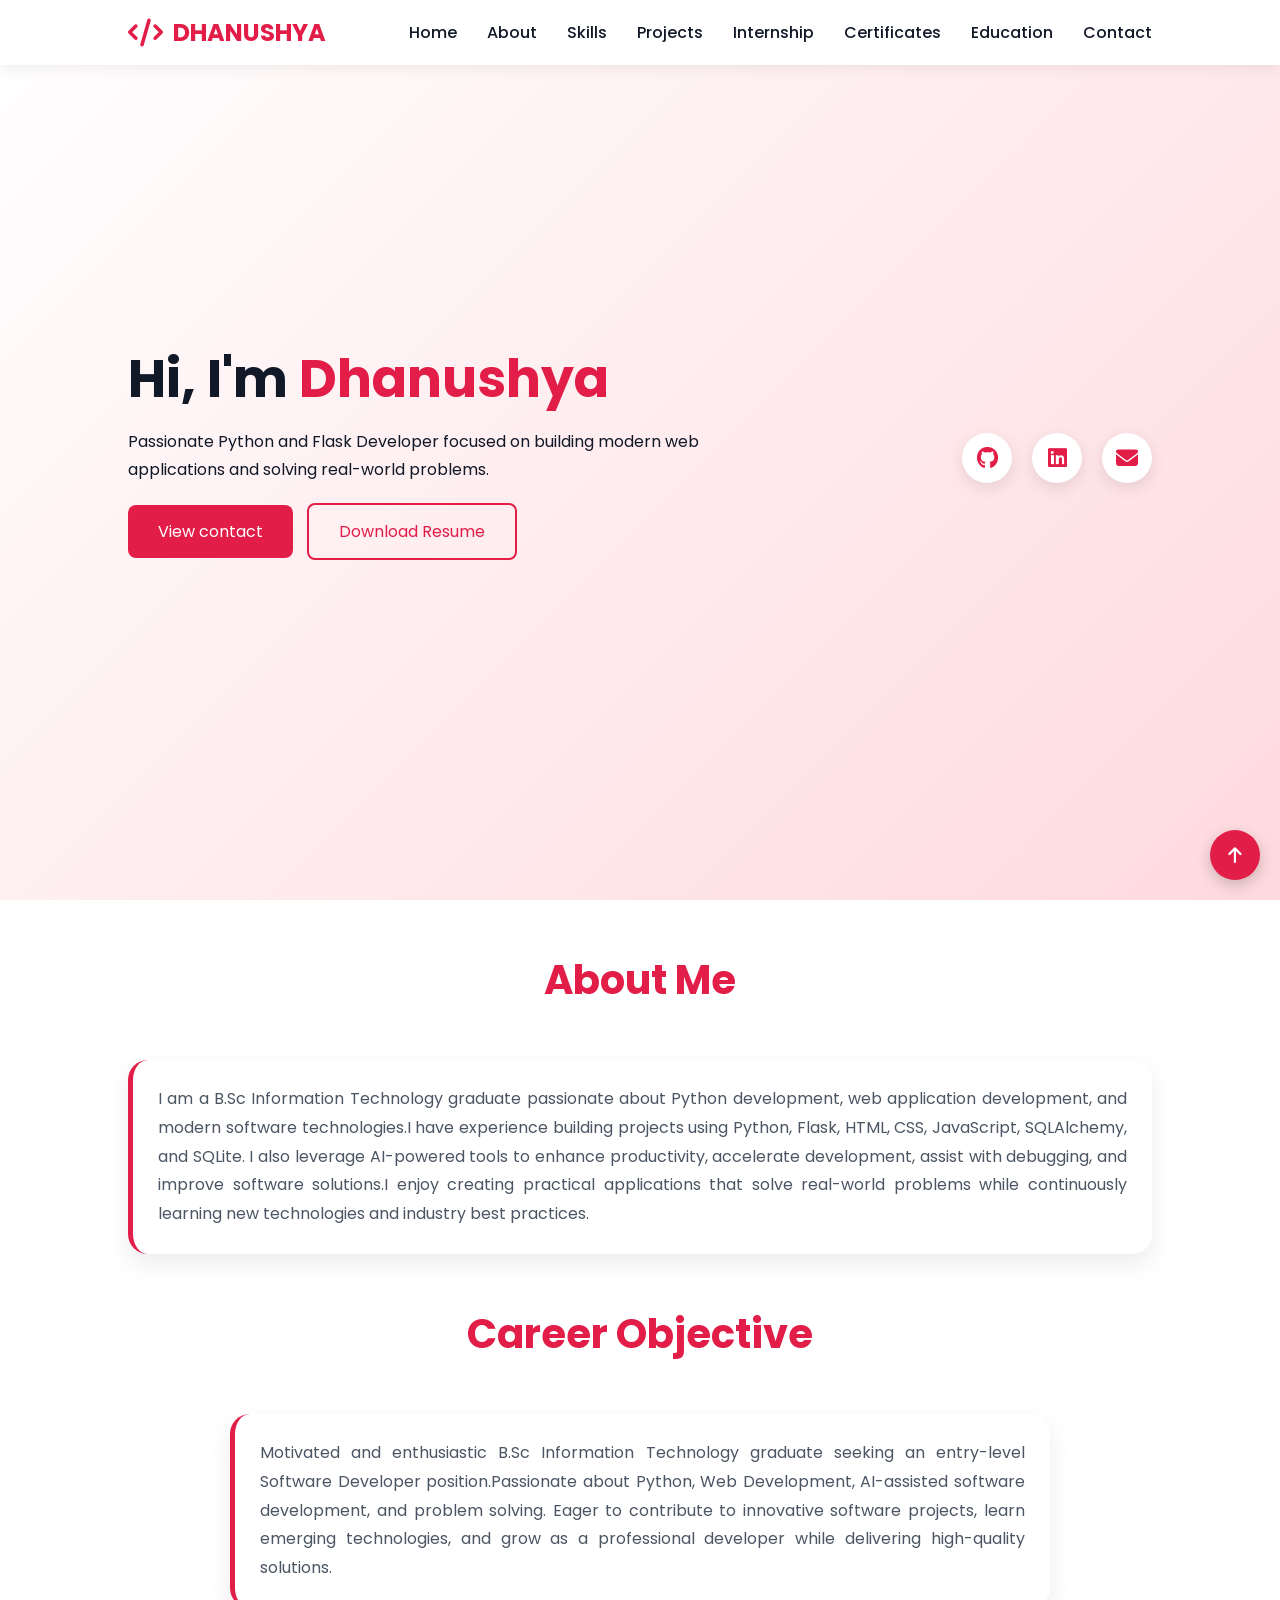
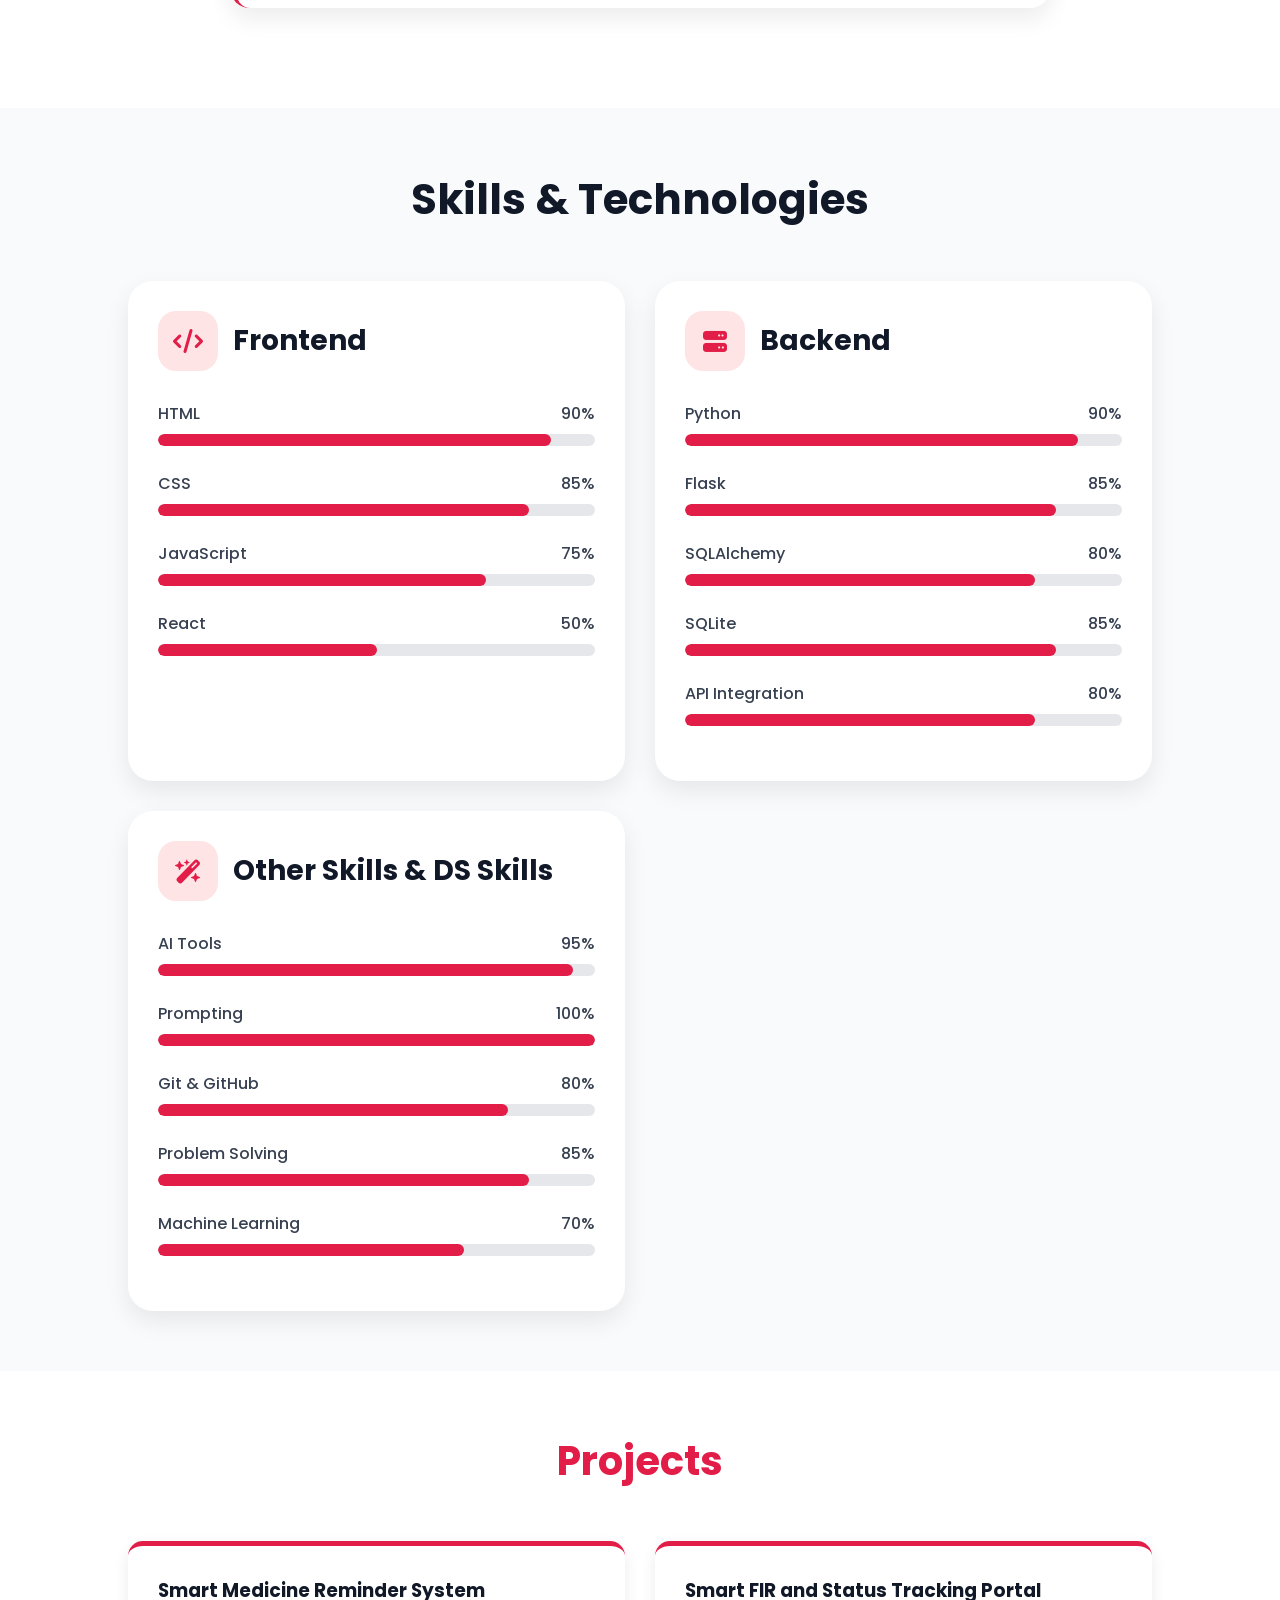
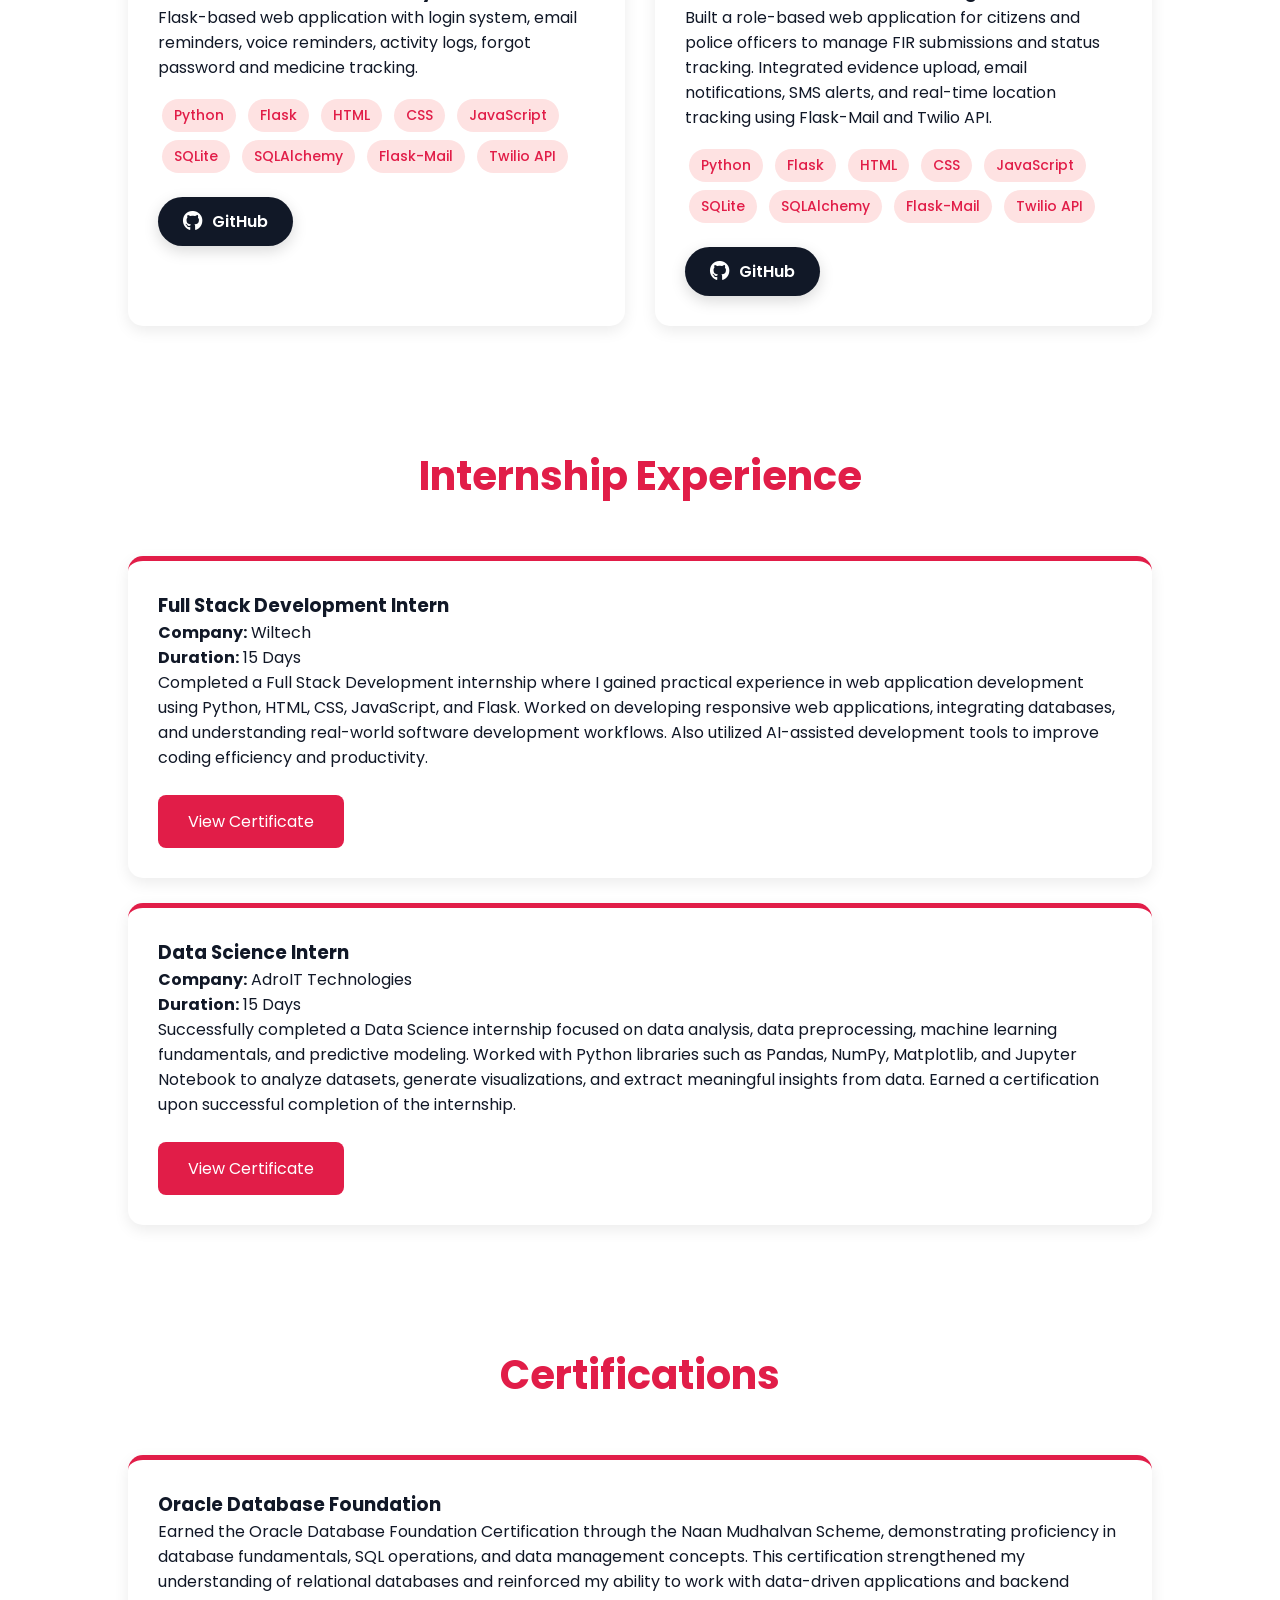
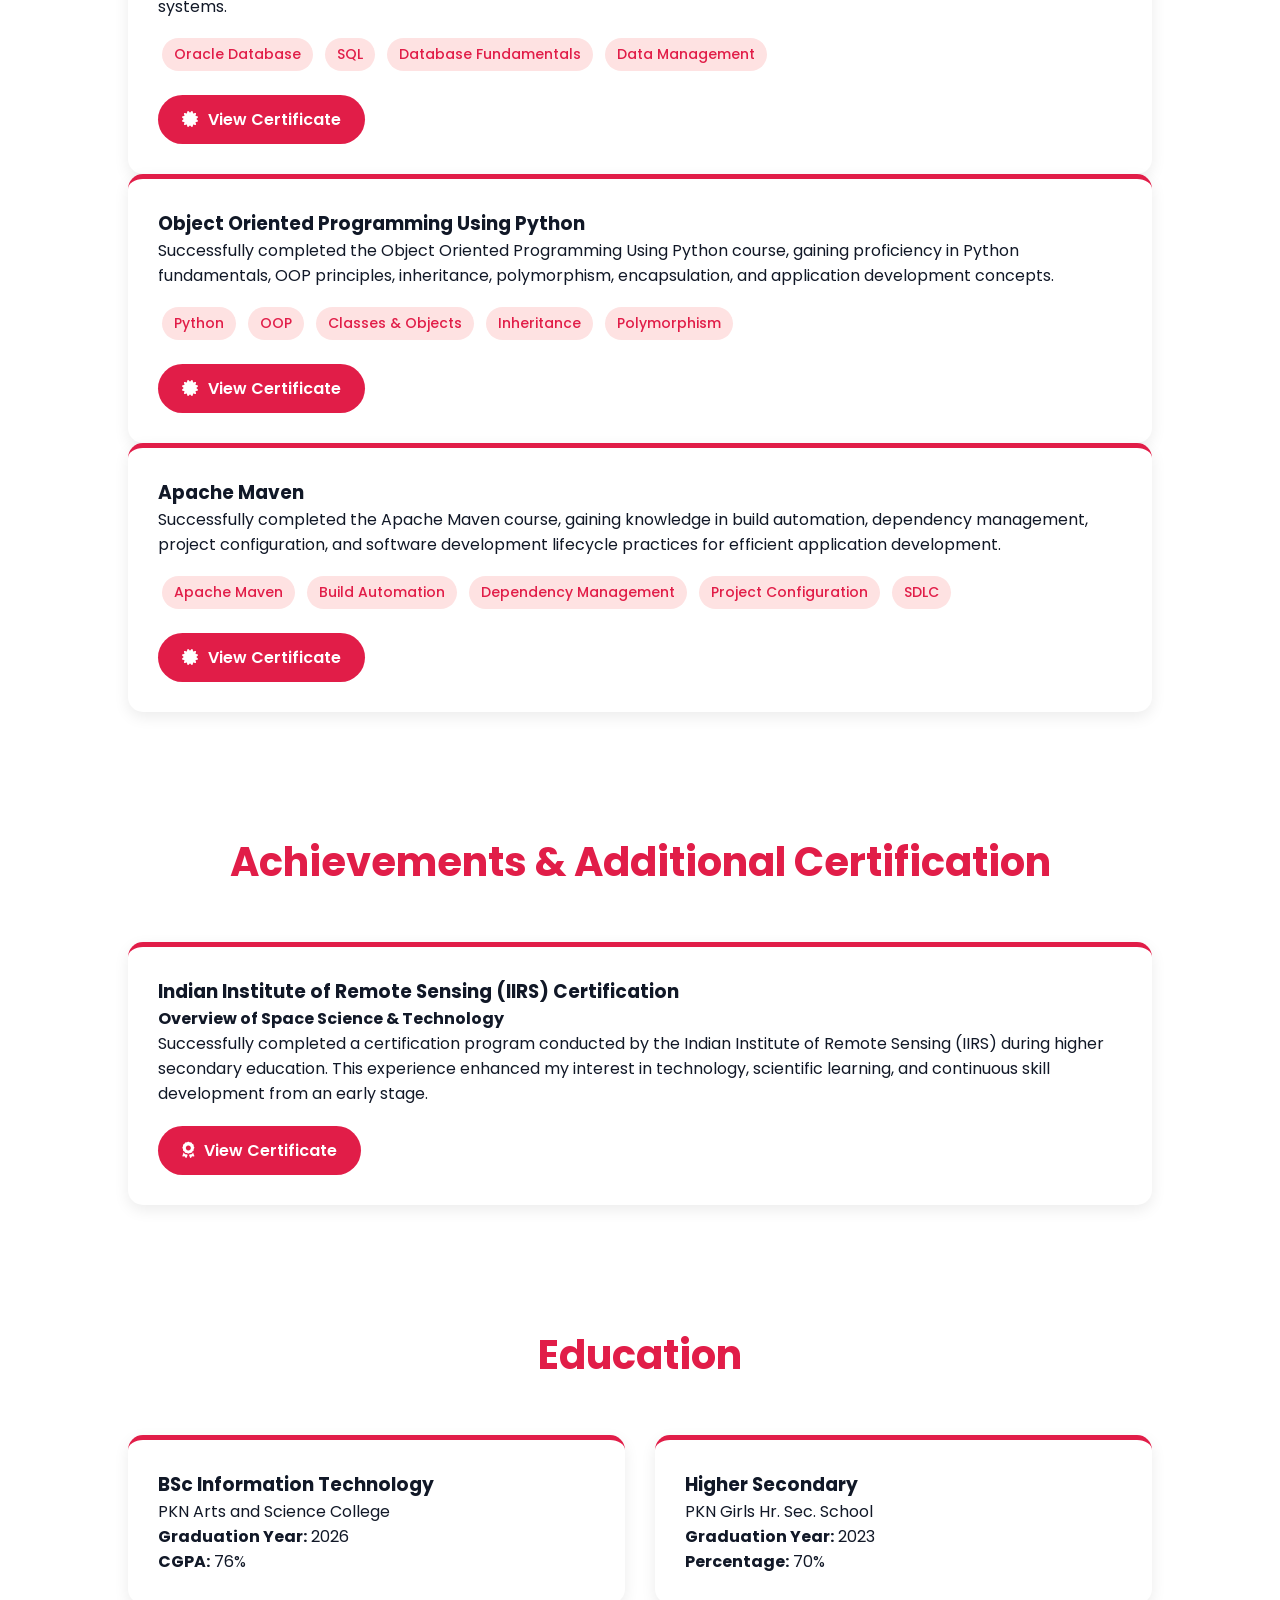
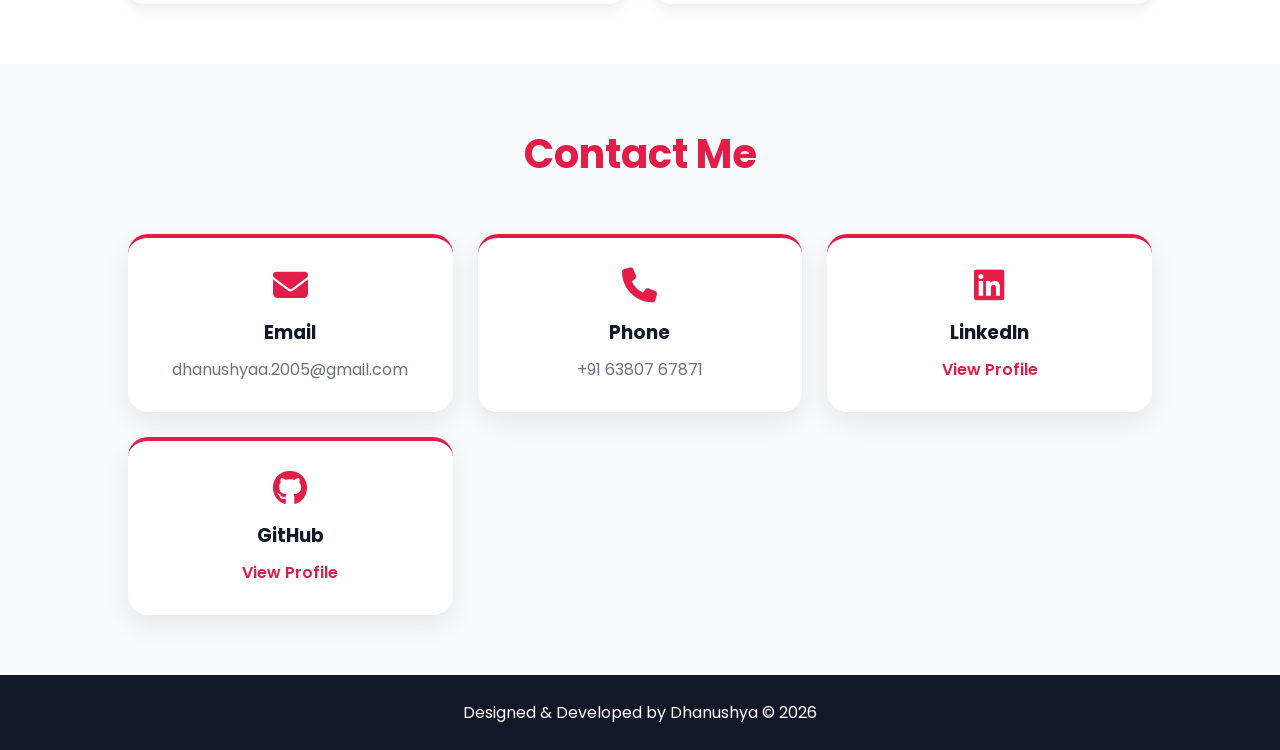
==== commit 0bd8518b: "Update index.html" ====
--- a/portfolio2/index.html
+++ b/portfolio2/index.html
@@ -533,6 +533,35 @@
 </div>
 </section>
 
+<section id="achievements">
+
+    <h2 class="section-title">Achievements & Additional Certification</h2>
+
+    <div class="project">
+
+        <h3>Indian Institute of Remote Sensing (IIRS) Certification</h3>
+        <h4>Overview of Space Science & Technology</h4>
+
+        <p>
+            Successfully completed a certification program conducted by the
+            Indian Institute of Remote Sensing (IIRS) during higher secondary education.
+            This experience enhanced my interest in technology, scientific learning,
+            and continuous skill development from an early stage.
+        </p>
+
+        <div class="project-buttons">
+            <a href="Certificate (1).pdf"
+               target="_blank"
+               class="live-btn">
+                <i class="fa-solid fa-award"></i>
+                View Certificate
+            </a>
+        </div>
+
+    </div>
+
+</section>
+
 <section id="education">
 
     <h2 class="section-title">Education</h2>
--- a/portfolio2/style.css
+++ b/portfolio2/style.css
@@ -589,4 +589,22 @@
 .hero-text p{
     line-height:1.7;
     margin-bottom:20px;
-}+}
+#certifications .section-title{
+    text-align:center;
+    font-size:42px;
+    font-weight:700;
+    color:#e11d48;
+    margin-bottom:50px;
+    position:relative;
+}
+
+#certifications .section-title::after{
+    content:'';
+    width:80px;
+    height:4px;
+    background:#e11d48;
+    display:block;
+    margin:12px auto 0;
+    border-radius:10px;
+}
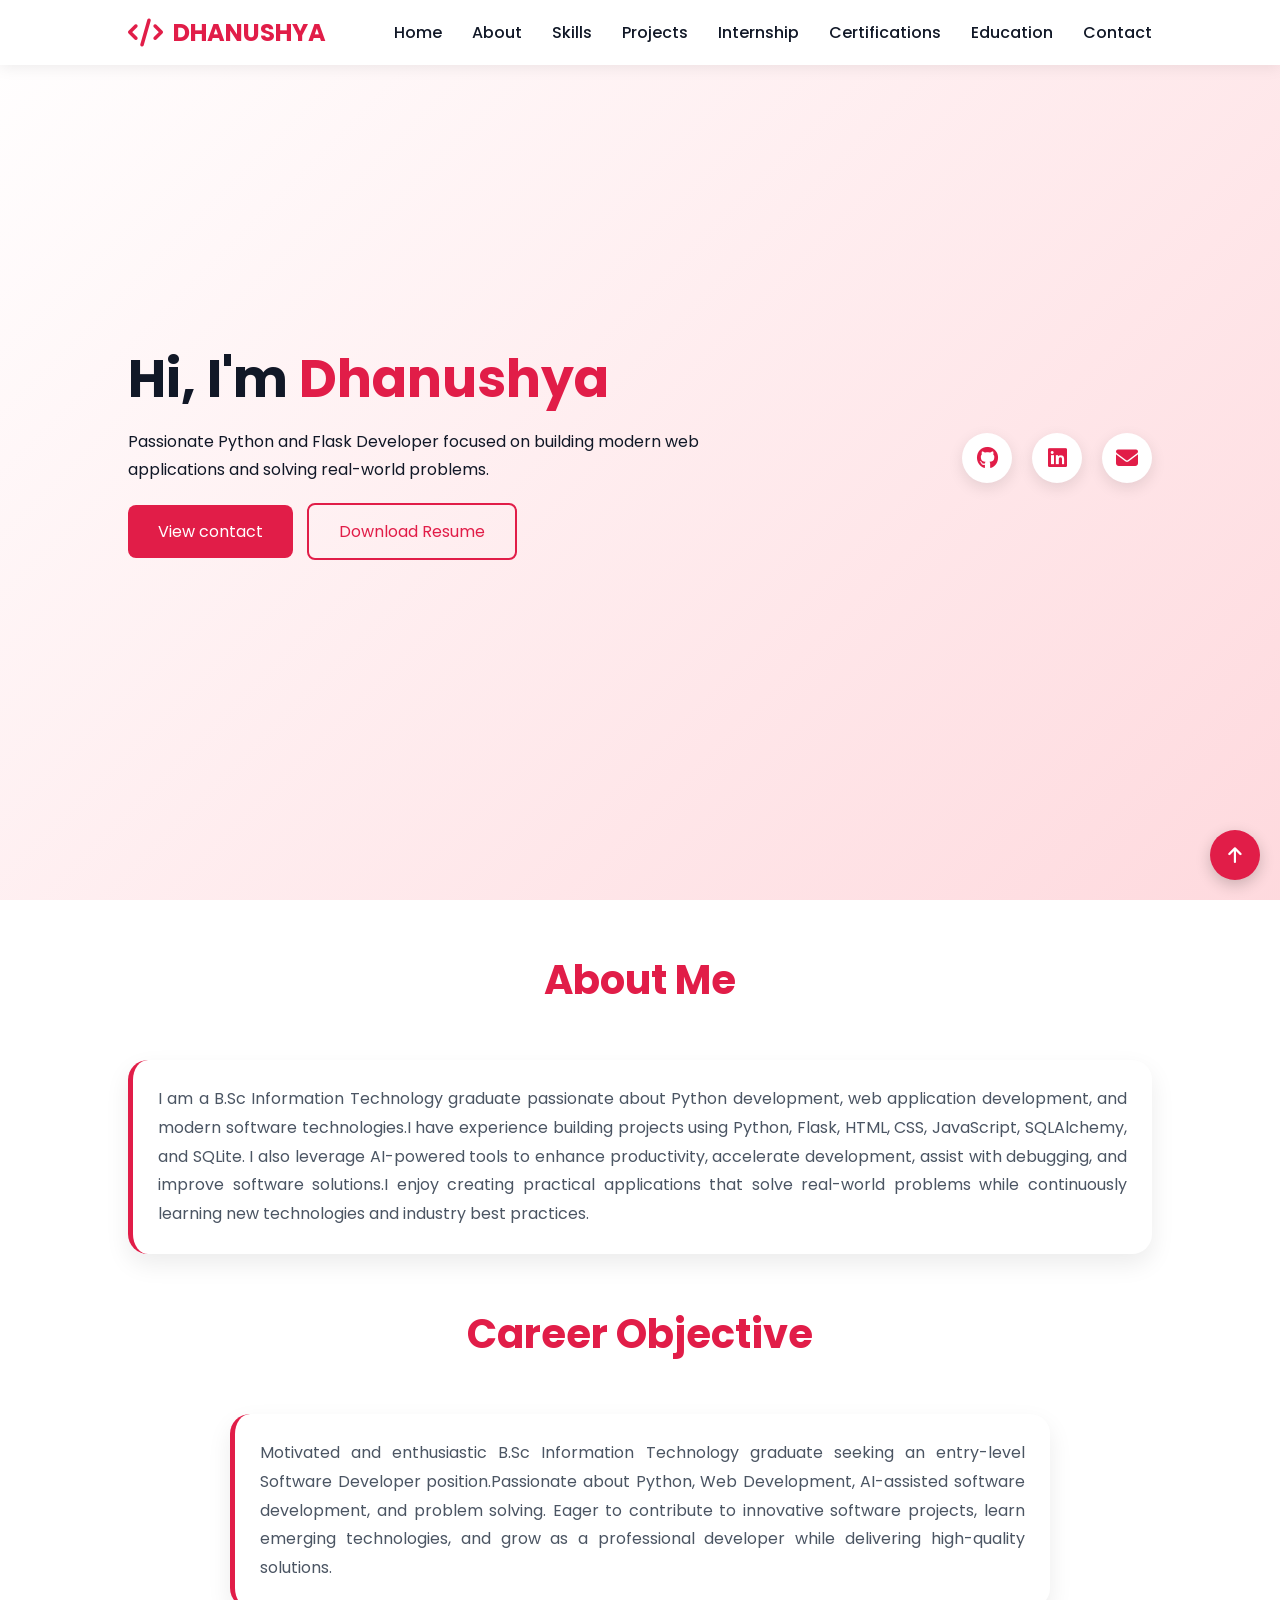
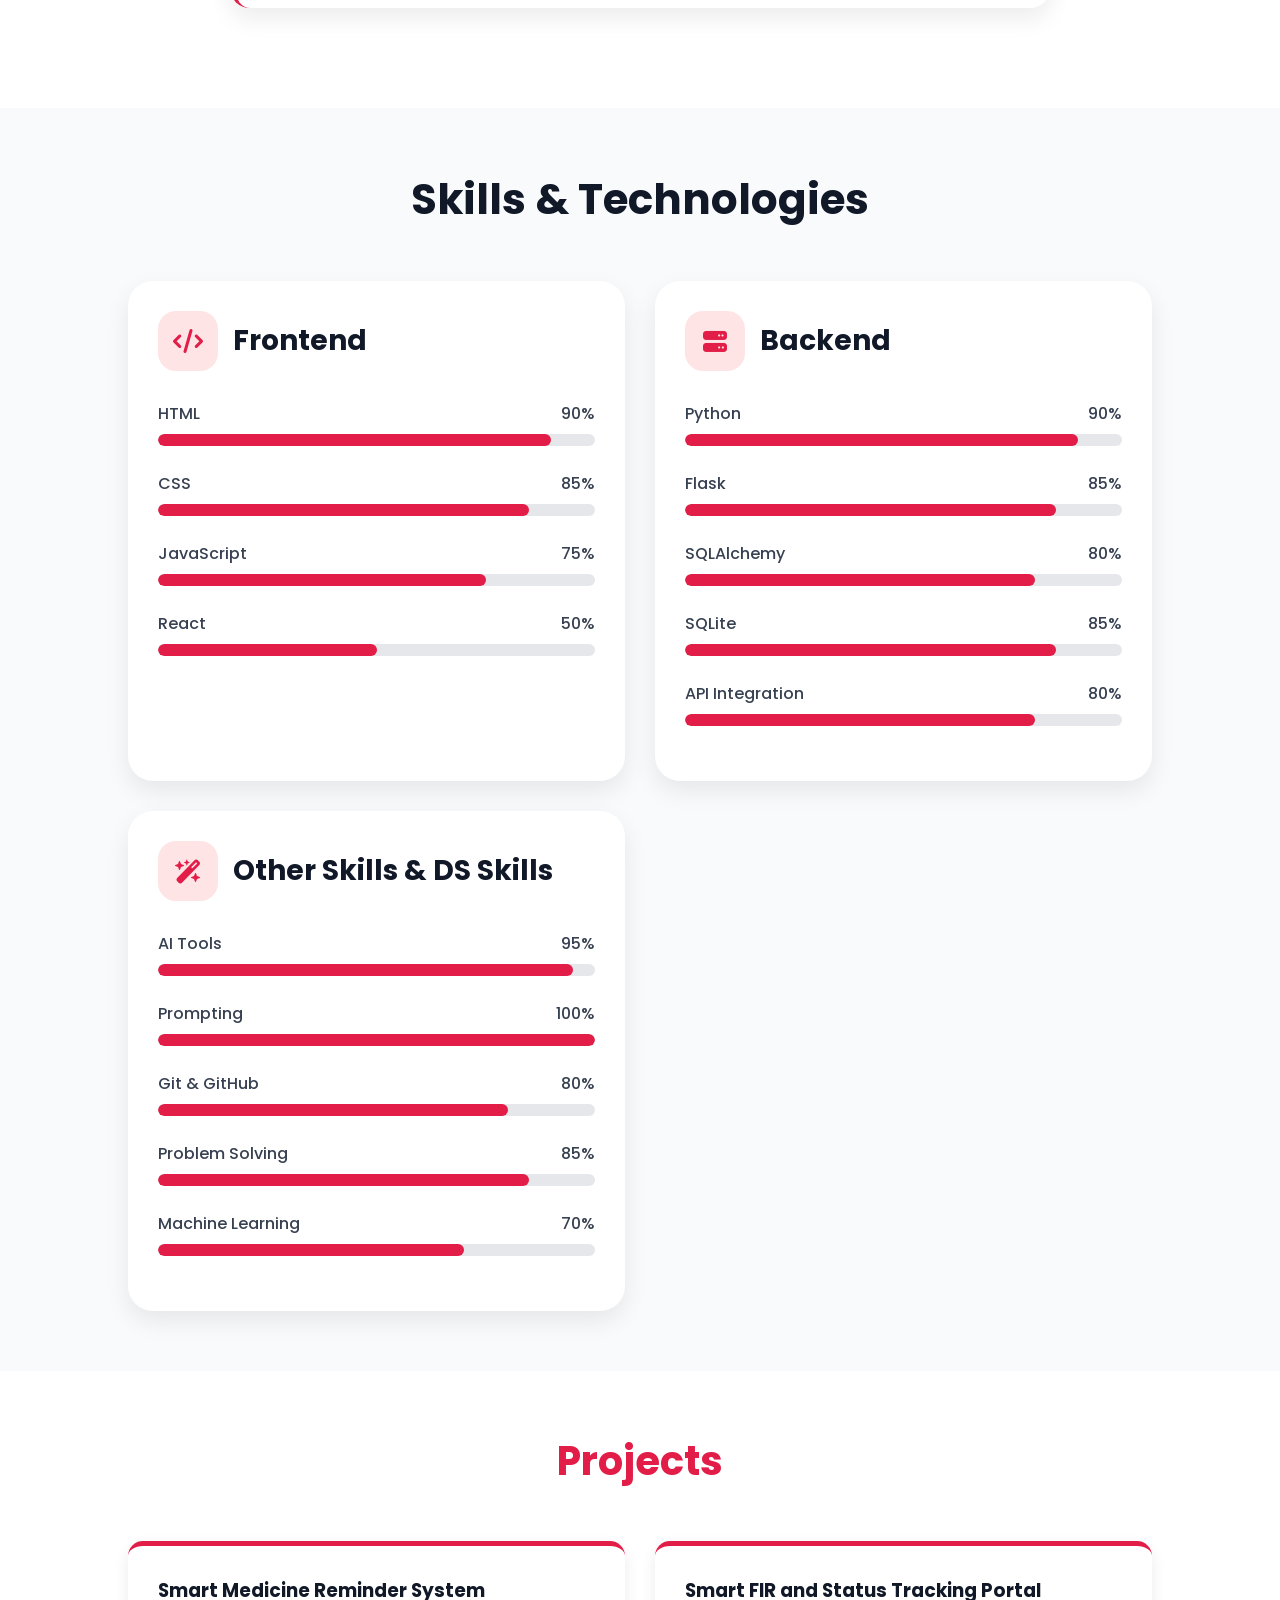
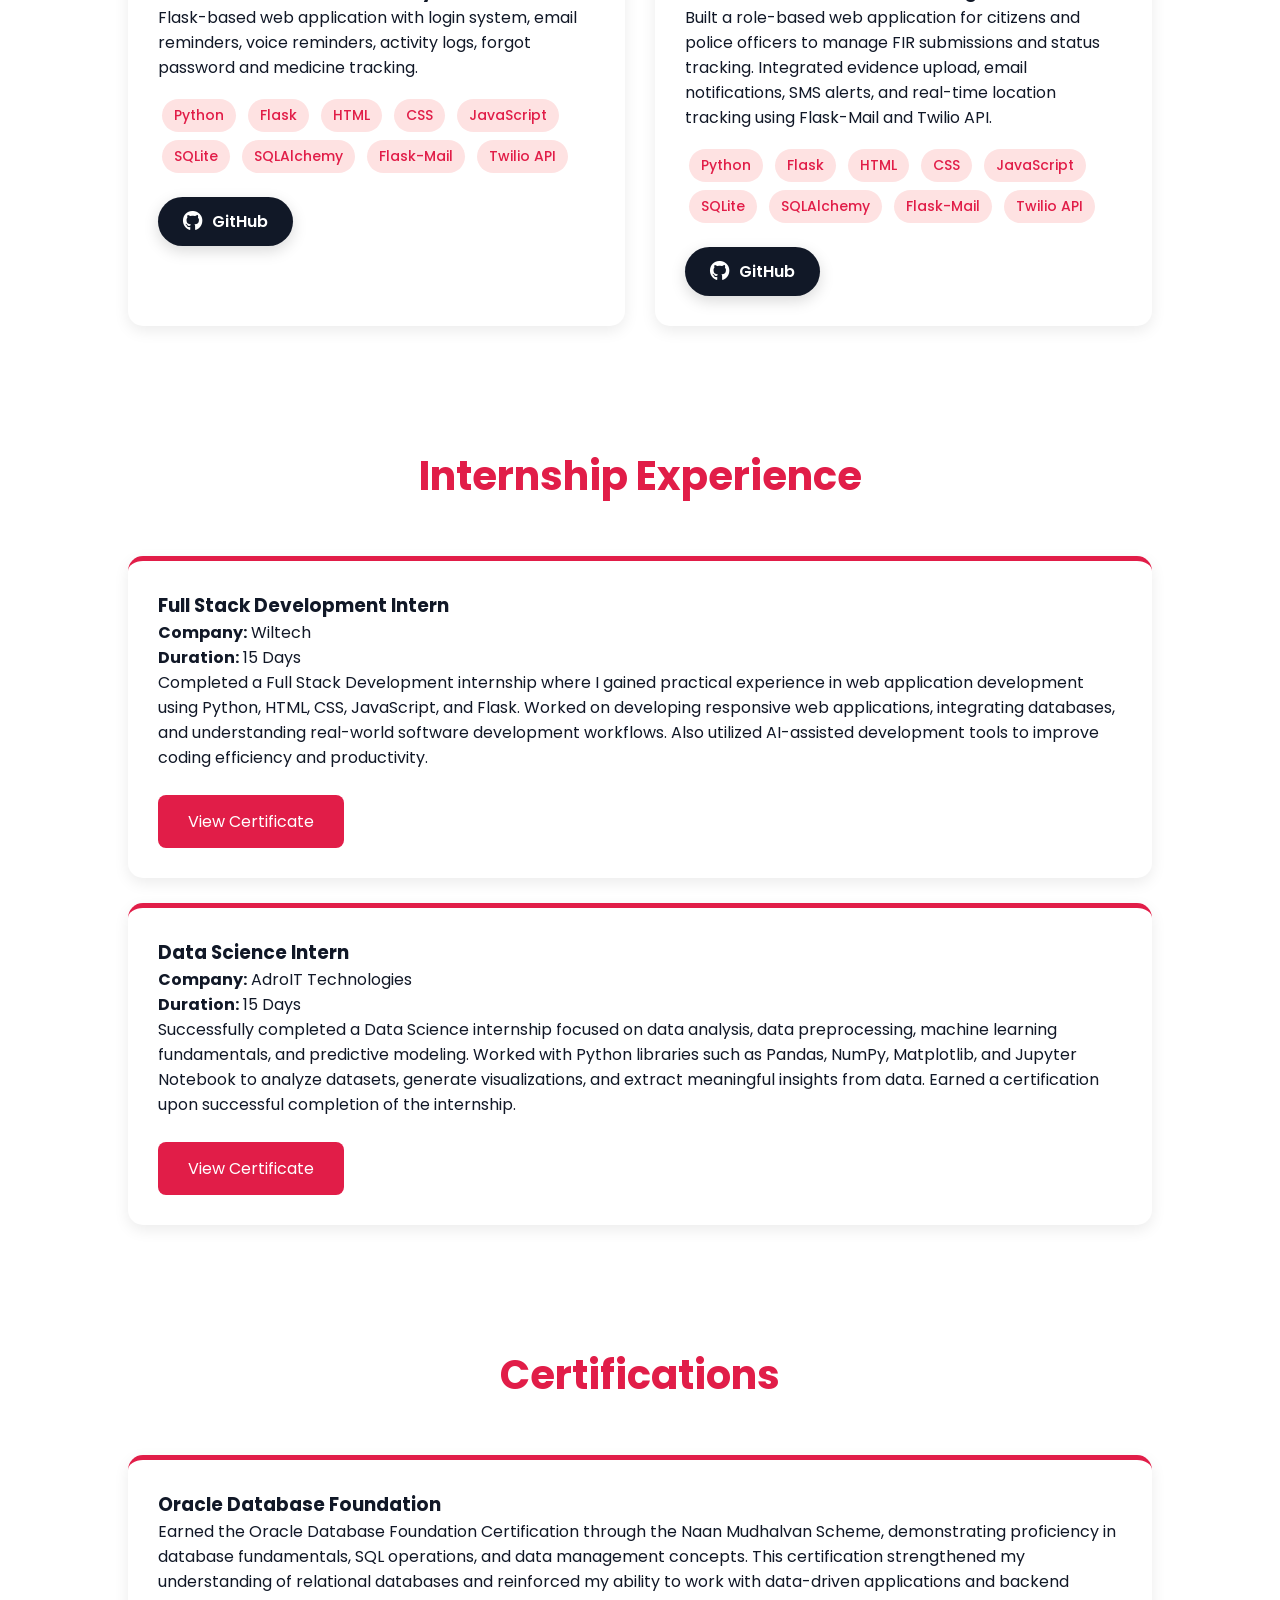
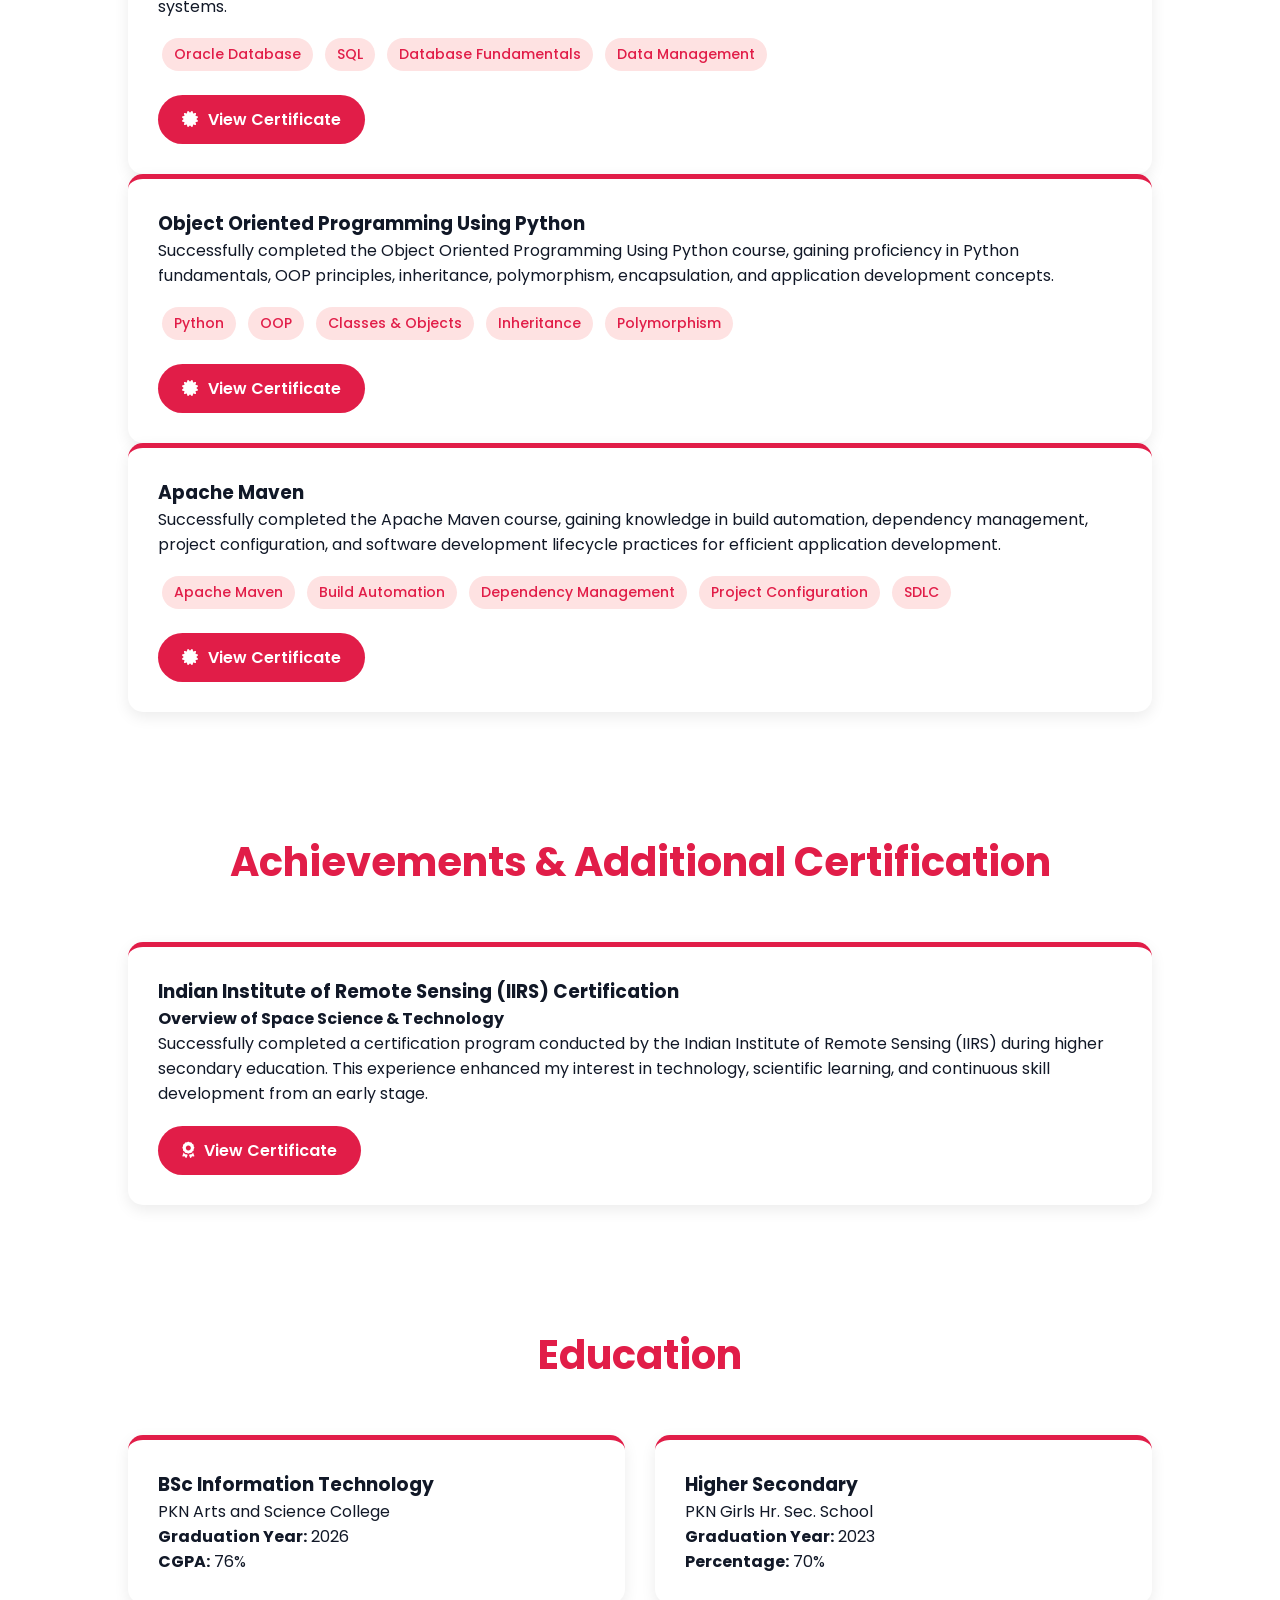
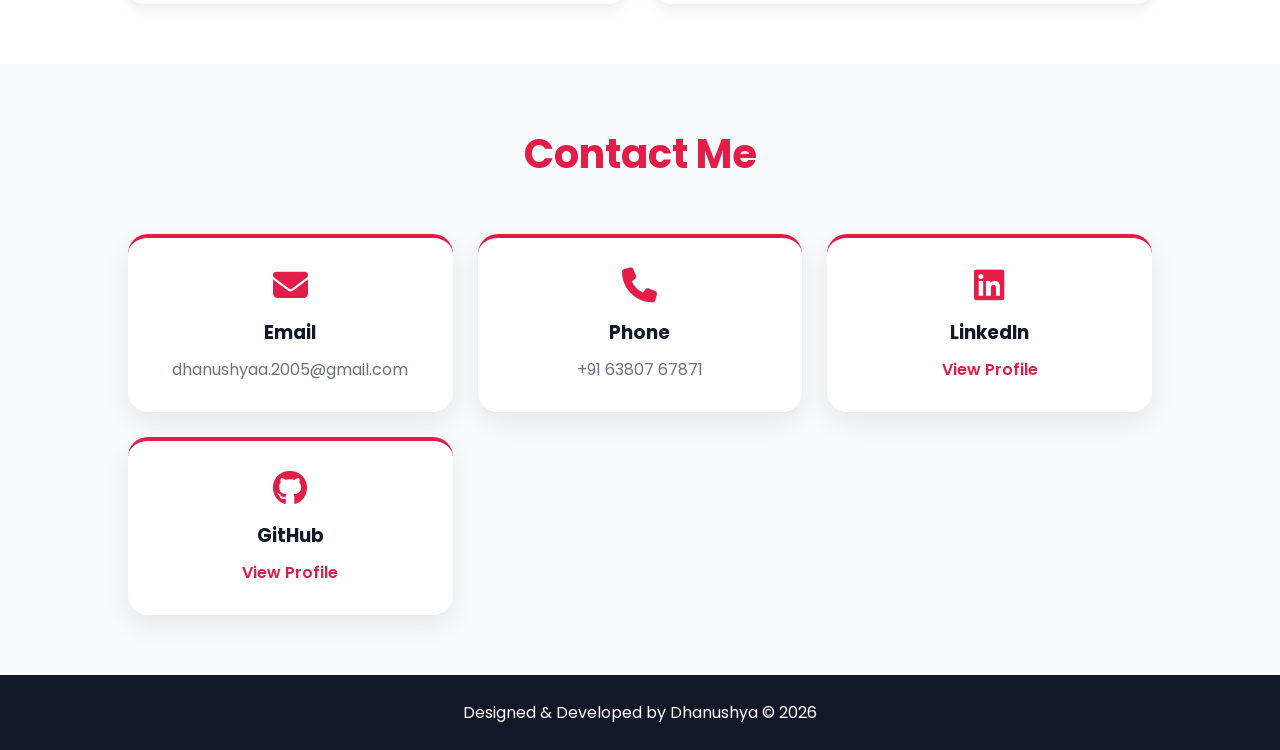
==== commit be939206: "Update index.html" ====
--- a/portfolio2/index.html
+++ b/portfolio2/index.html
@@ -29,7 +29,7 @@
 <li><a href="#skills">Skills</a></li>
 <li><a href="#projects">Projects</a></li>
 <li><a href="#internship">Internship</a></li>
-<li><a href="#certificates">Certificates</a></li>
+<li><a href="#certificates">Certifications</a></li>
 <li><a href="#education">Education</a></li>
 <li><a href="#contact">Contact</a></li>
 </ul>
@@ -497,7 +497,7 @@
     </div>
 
     <div class="project-buttons">
-        <a href="python_oop_certificate.pdf"
+        <a href="certificates/python_oop_certificate.pdf"
            target="_blank"
            class="live-btn">
             <i class="fa-solid fa-certificate"></i>
@@ -523,7 +523,7 @@
     </div>
 
     <div class="project-buttons">
-        <a href="apache_maven_certificate.pdf"
+        <a href="certificates/apache_maven_certificate.pdf"
            target="_blank"
            class="live-btn">
             <i class="fa-solid fa-certificate"></i>
@@ -550,7 +550,7 @@
         </p>
 
         <div class="project-buttons">
-            <a href="Certificate (1).pdf"
+            <a href="certificates/Certificate (1).pdf"
                target="_blank"
                class="live-btn">
                 <i class="fa-solid fa-award"></i>
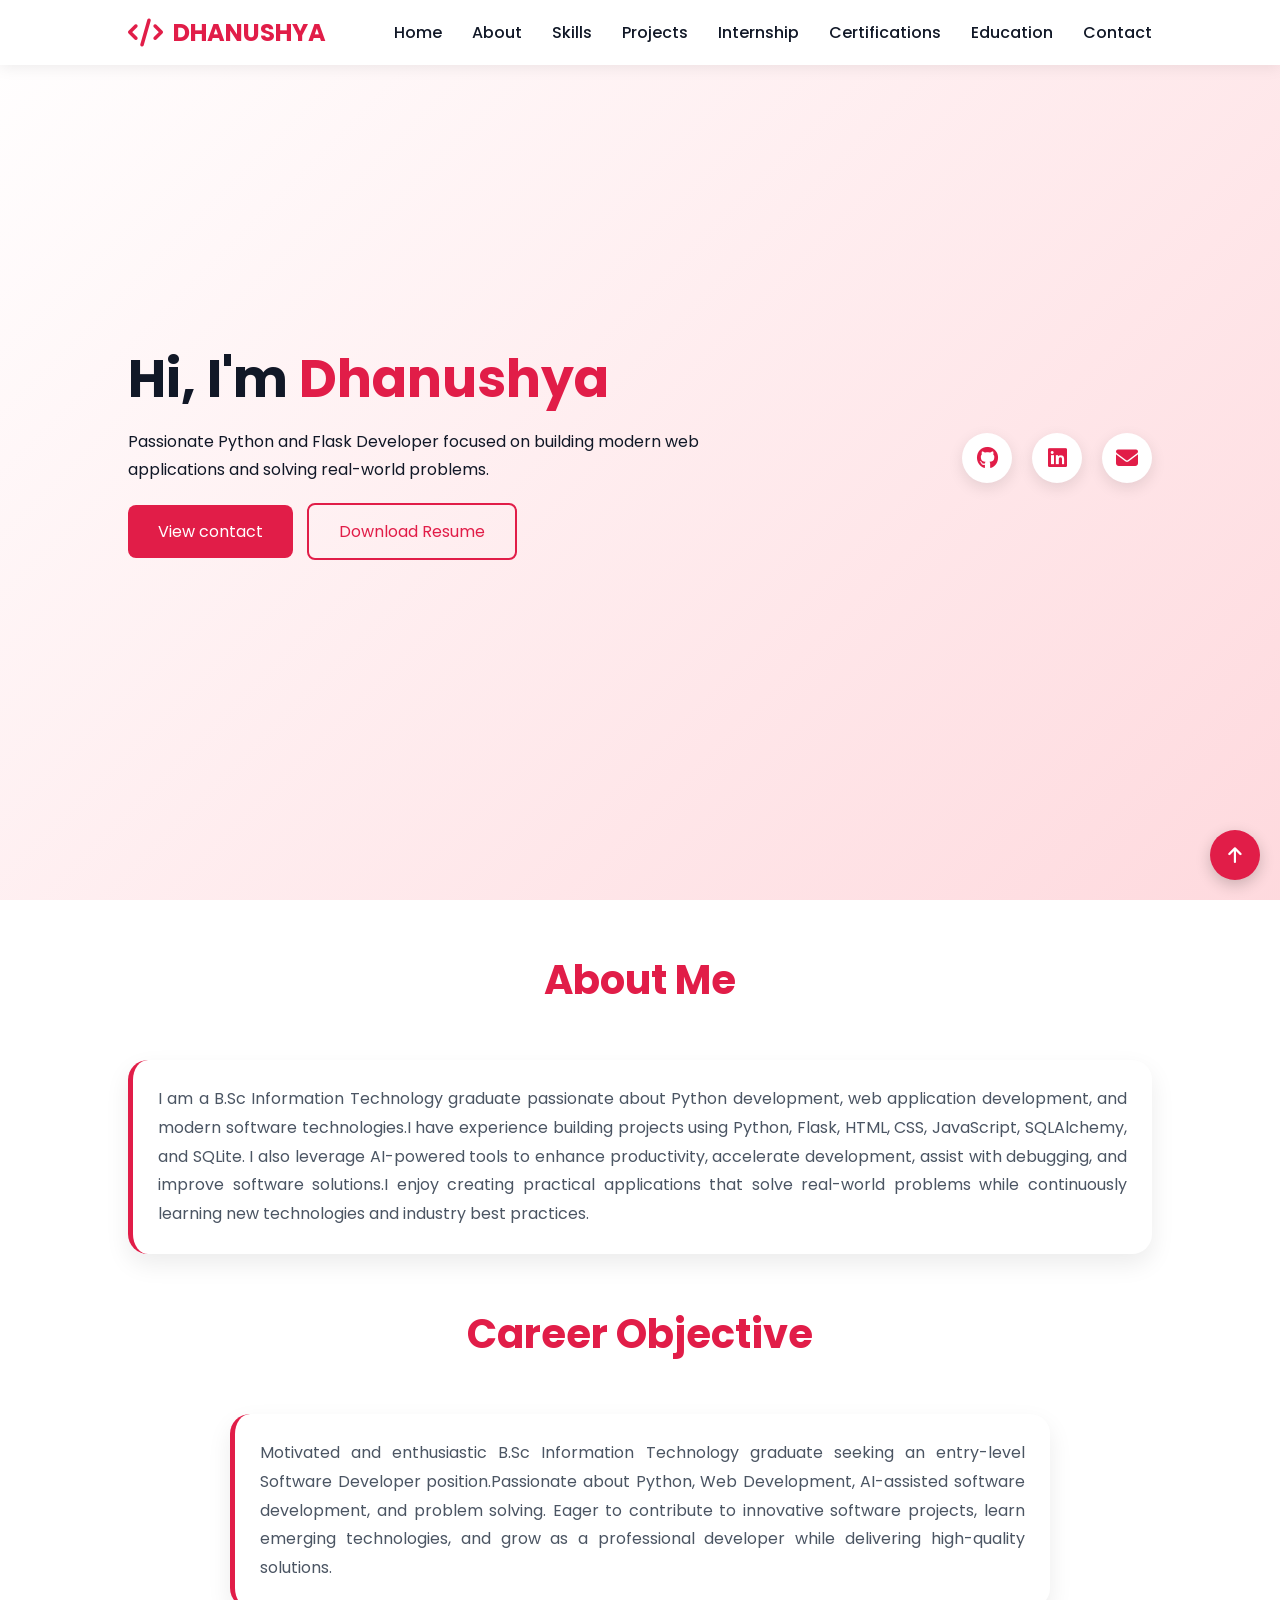
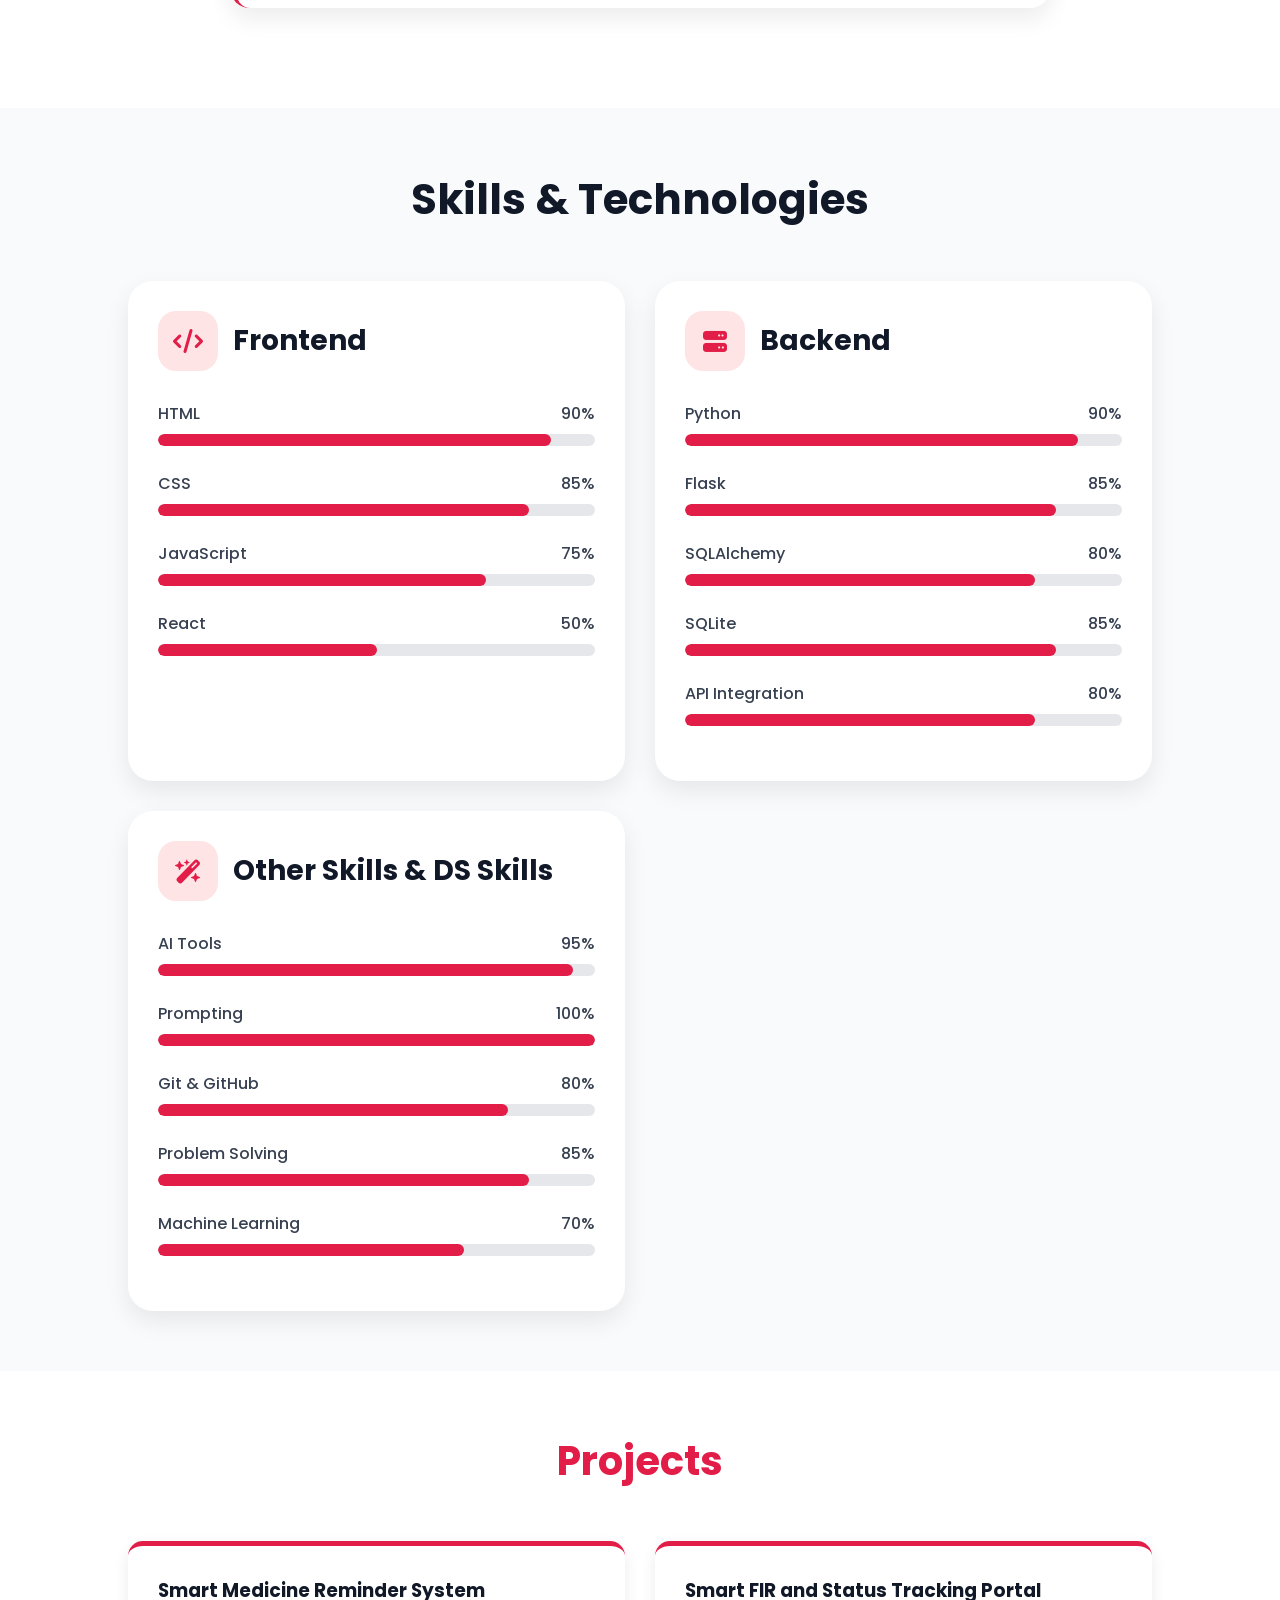
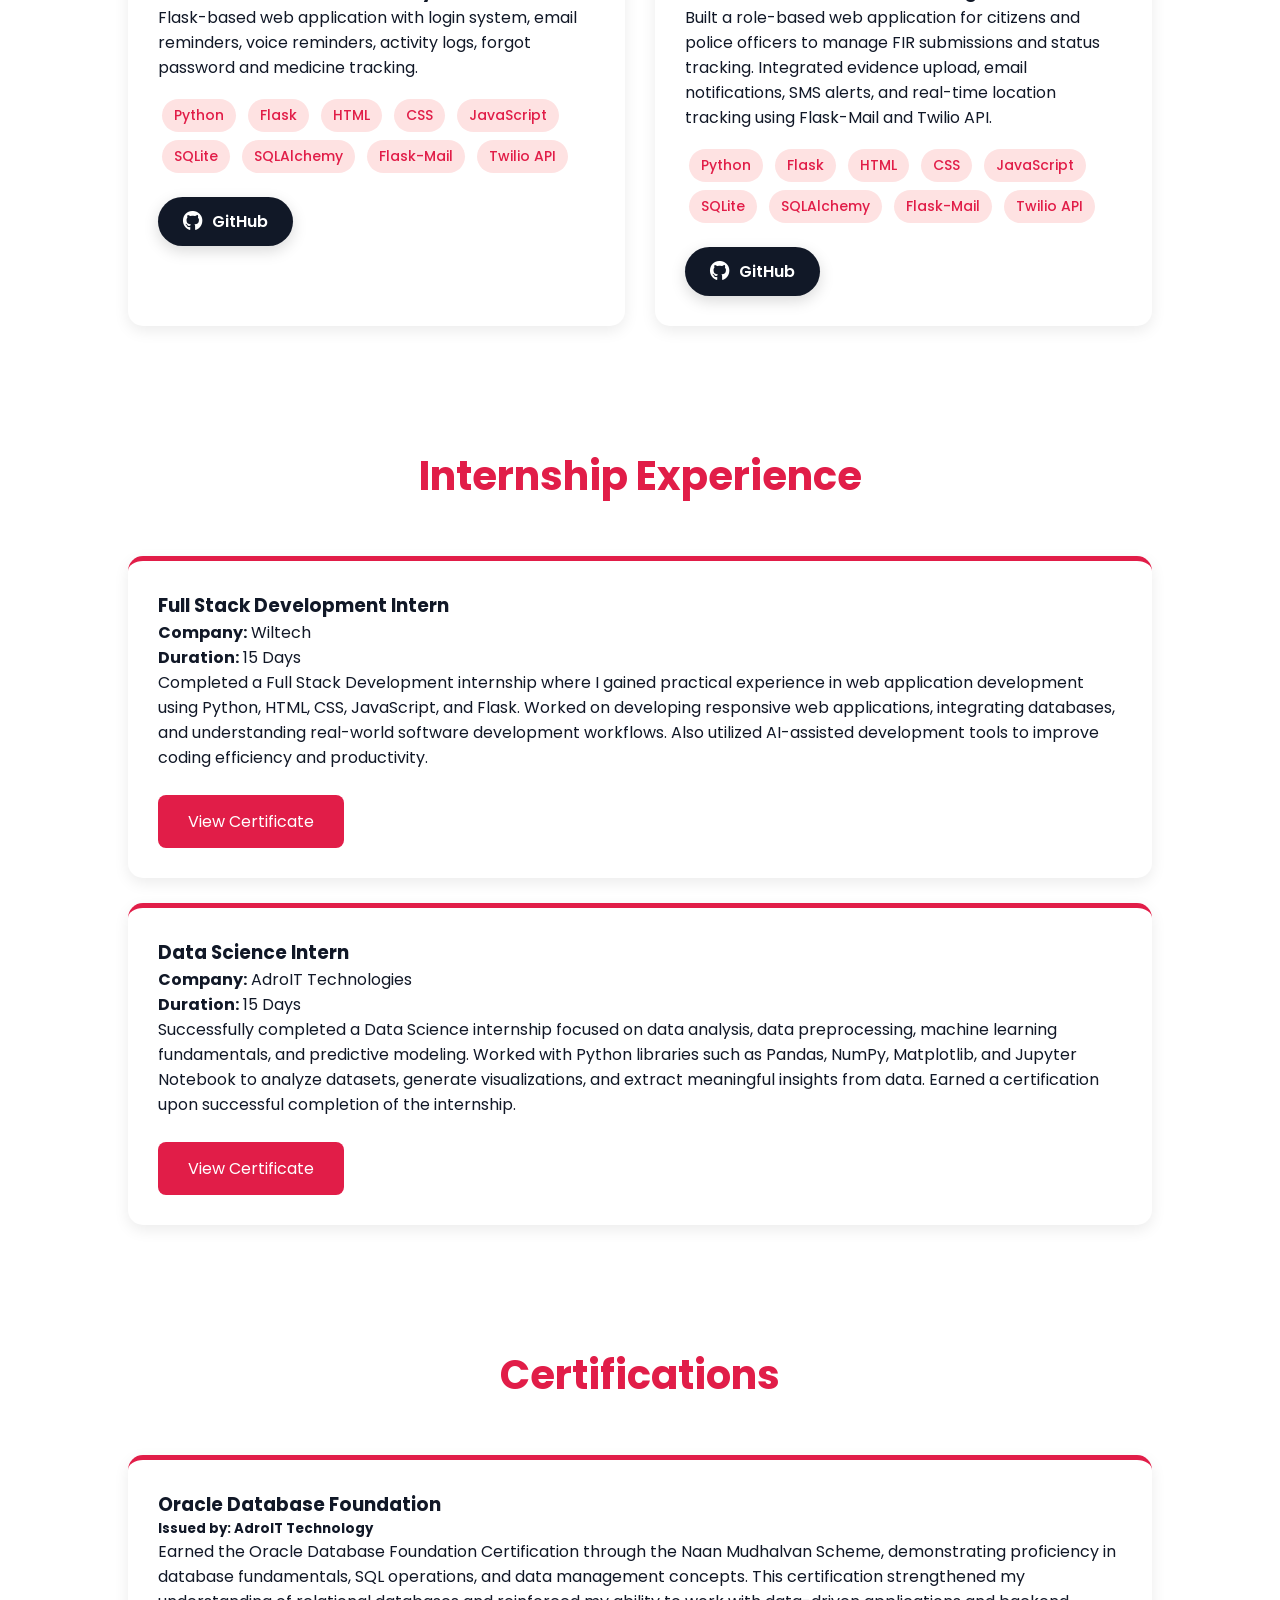
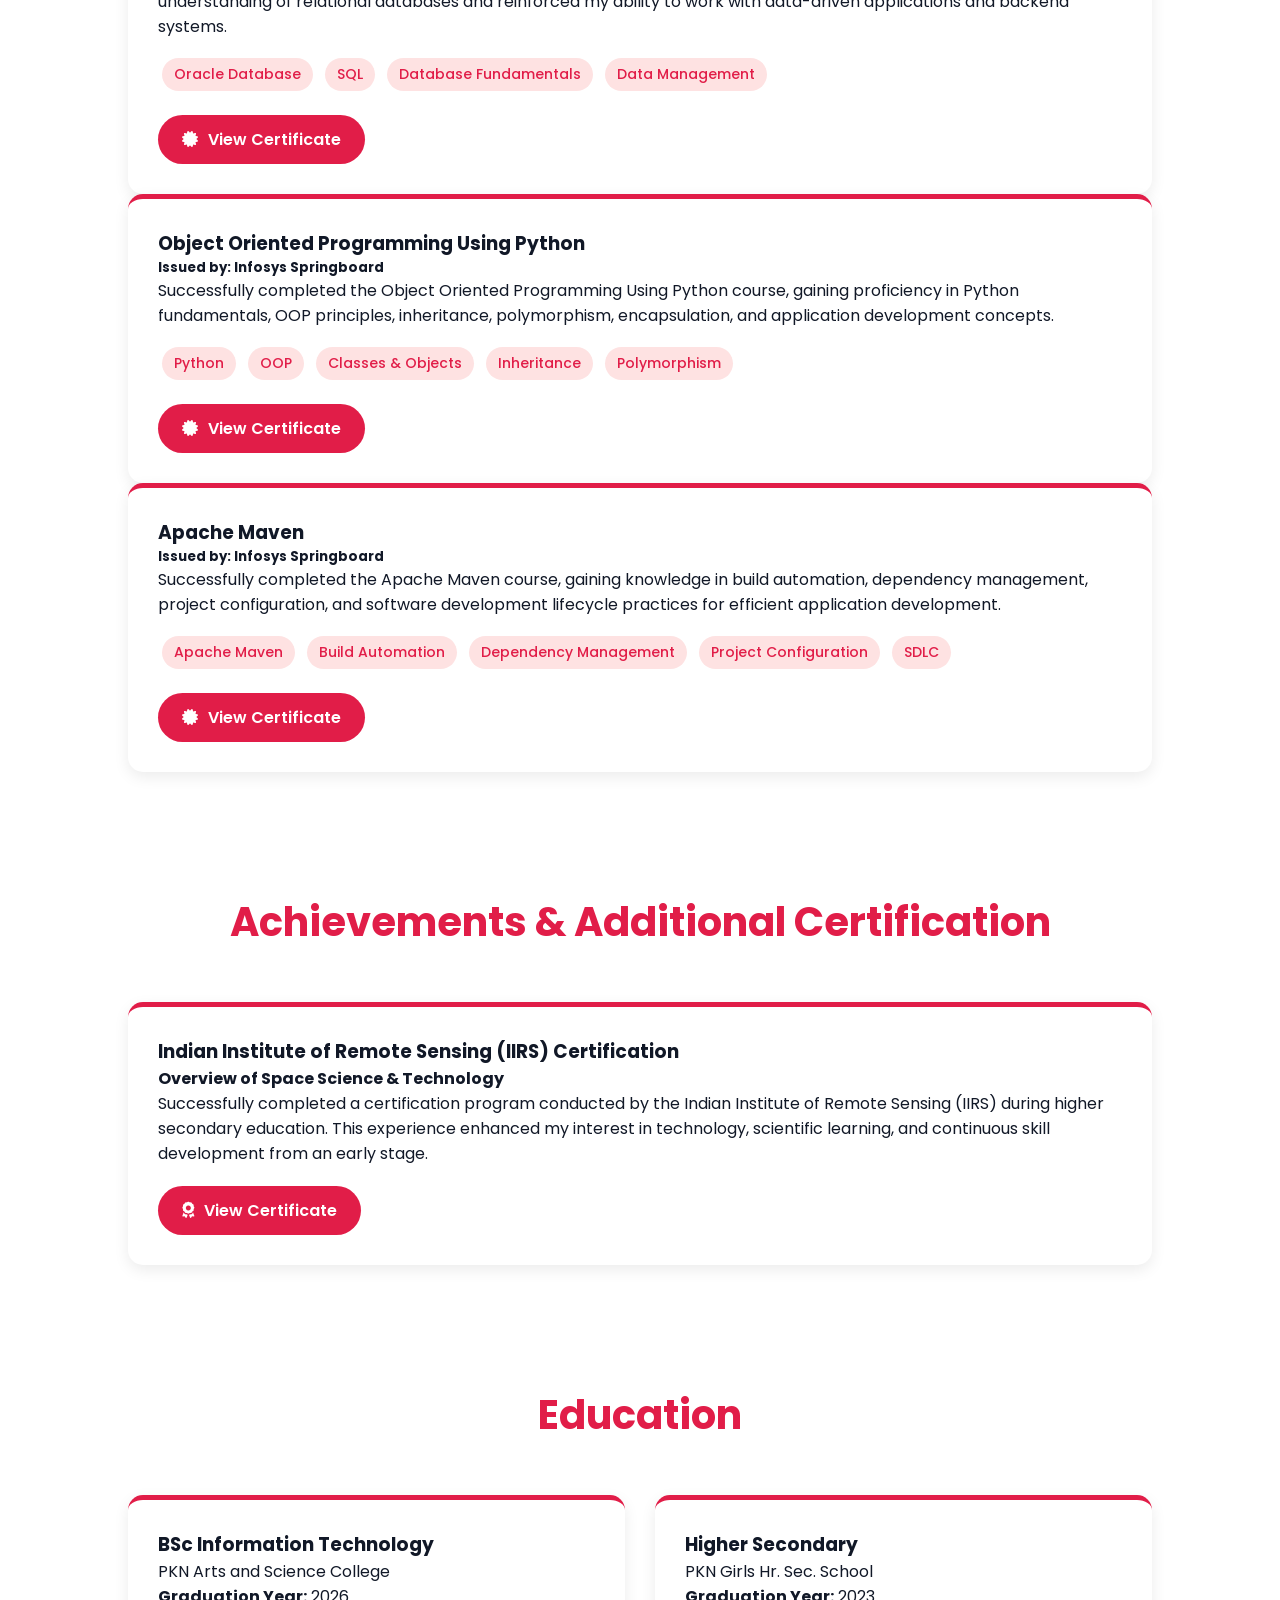
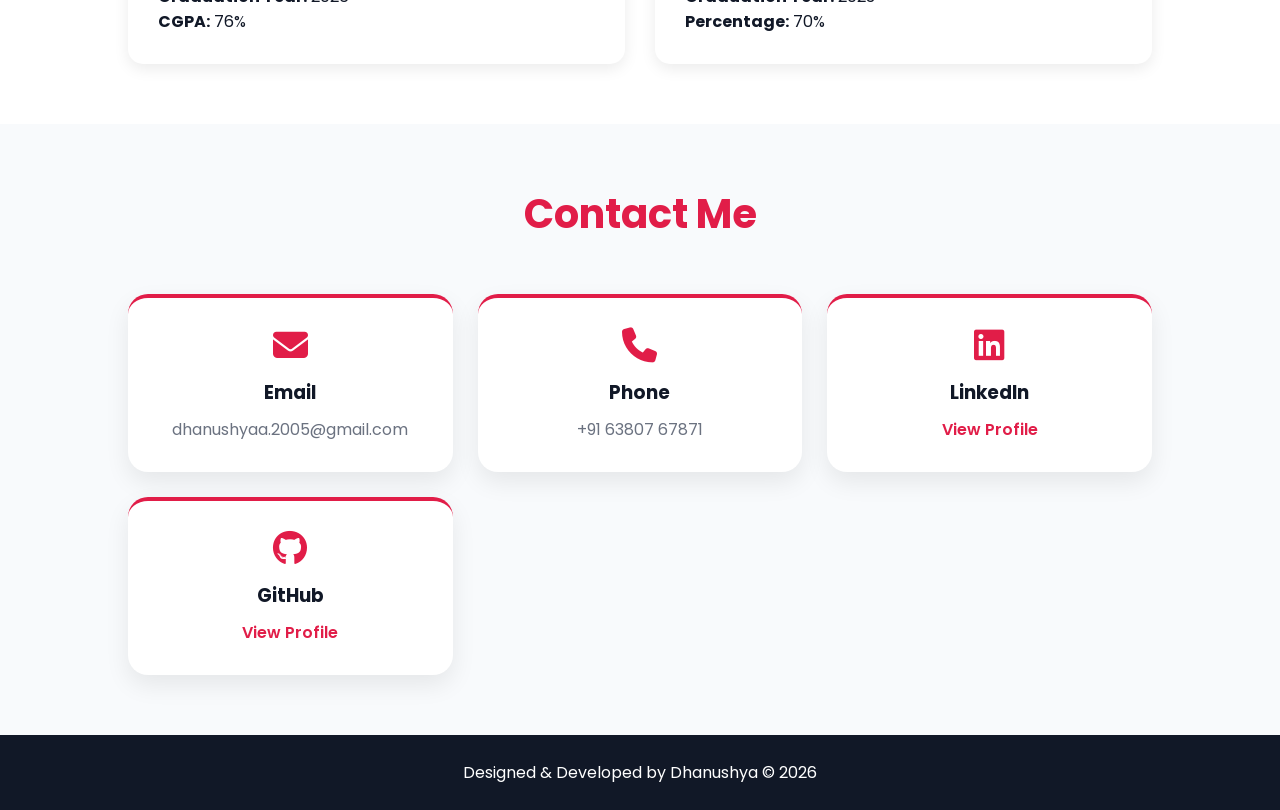
==== commit 4129d164: "Update index.html" ====
--- a/portfolio2/index.html
+++ b/portfolio2/index.html
@@ -452,8 +452,9 @@
 </section>
 <section id="certificates">
     <h2 class="section-title">Certifications</h2>
-<div class="project">
+    <div class="project">
     <h3>Oracle Database Foundation</h3>
+    <h5>Issued by: AdroIT Technology</h5>
 
     <p>
        Earned the Oracle Database Foundation Certification through the Naan Mudhalvan Scheme, 
@@ -481,6 +482,7 @@
 </div>
 <div class="project">
     <h3>Object Oriented Programming Using Python</h3>
+    <h5>Issued by: Infosys Springboard</h5>
 
     <p>
         Successfully completed the Object Oriented Programming Using Python course,
@@ -497,7 +499,7 @@
     </div>
 
     <div class="project-buttons">
-        <a href="certificates/python_oop_certificate.pdf"
+        <a href="certificates/python_oop_certificat.pdf"
            target="_blank"
            class="live-btn">
             <i class="fa-solid fa-certificate"></i>
@@ -507,6 +509,7 @@
 </div>
 <div class="project">
     <h3>Apache Maven</h3>
+    <h5>Issued by: Infosys Springboard</h5>
 
     <p>
         Successfully completed the Apache Maven course, gaining knowledge in
@@ -531,6 +534,7 @@
         </a>
     </div>
 </div>
+
 </section>
 
 <section id="achievements">
